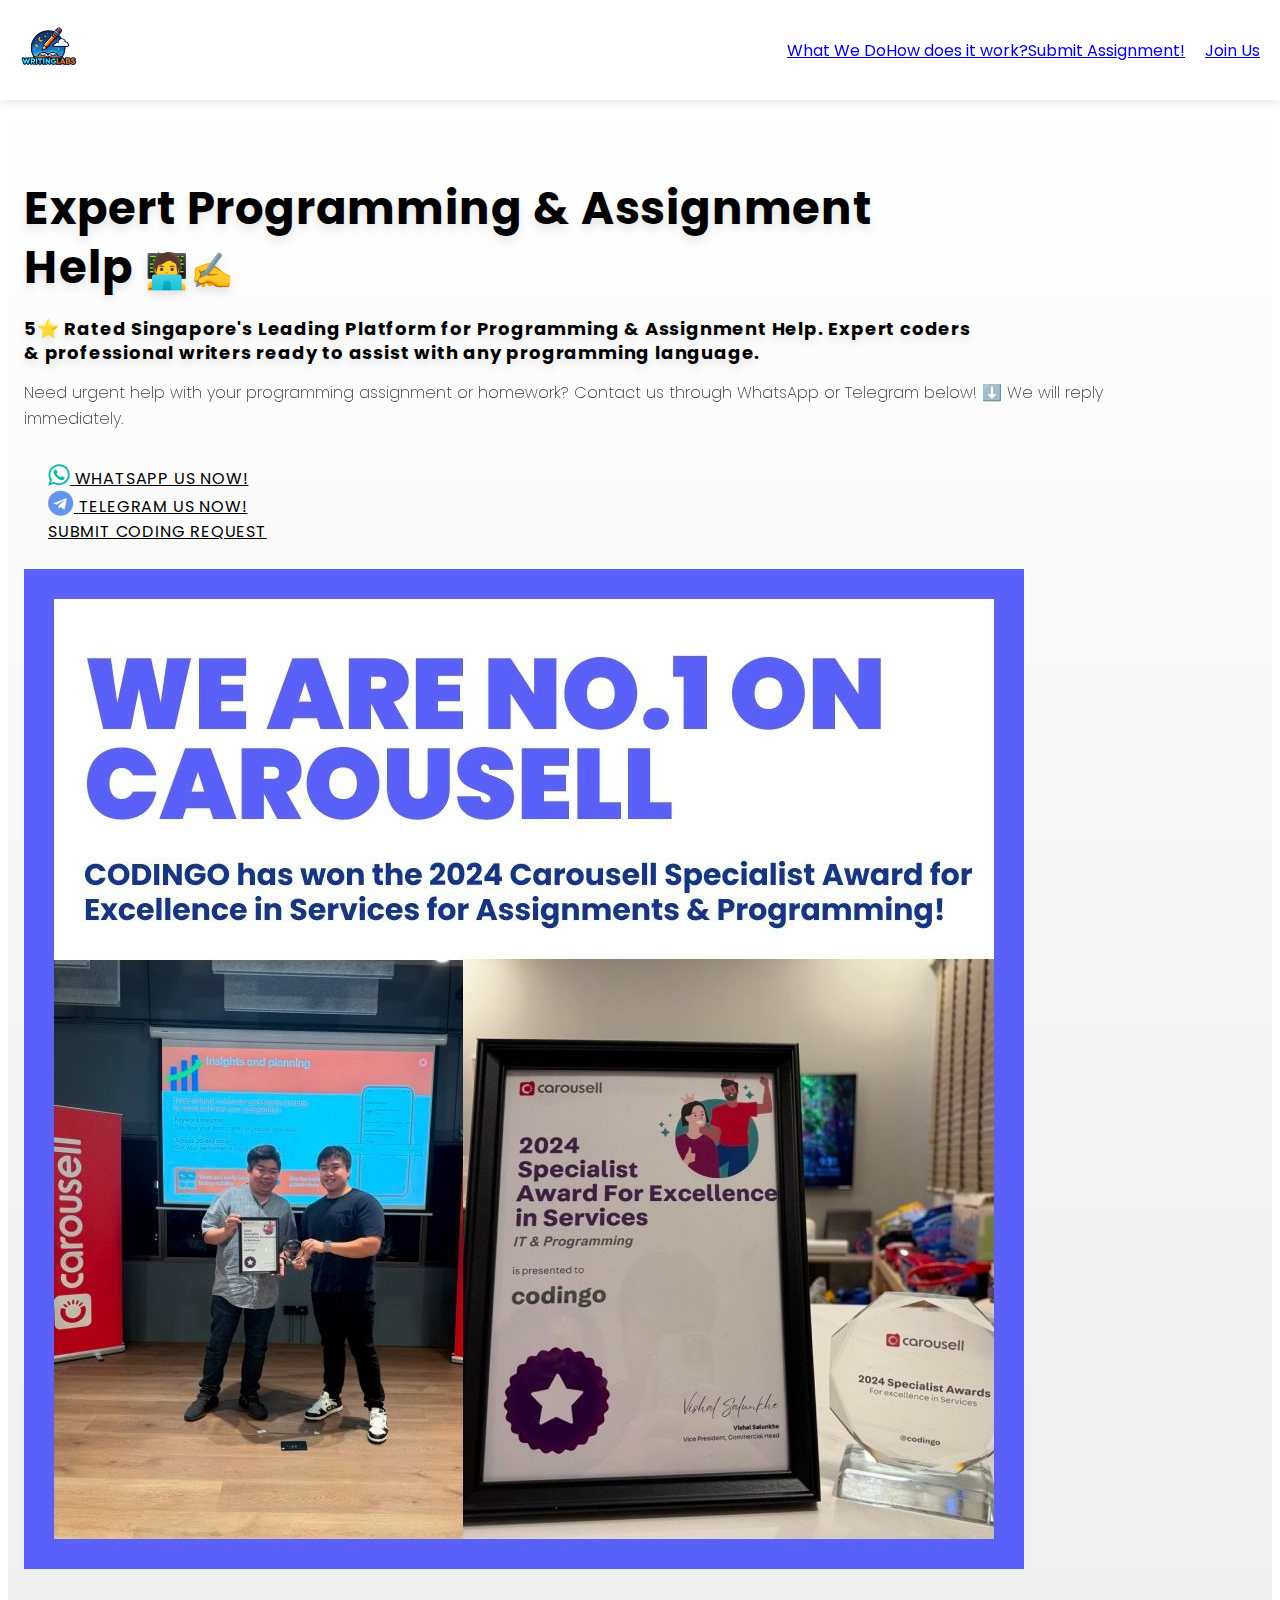
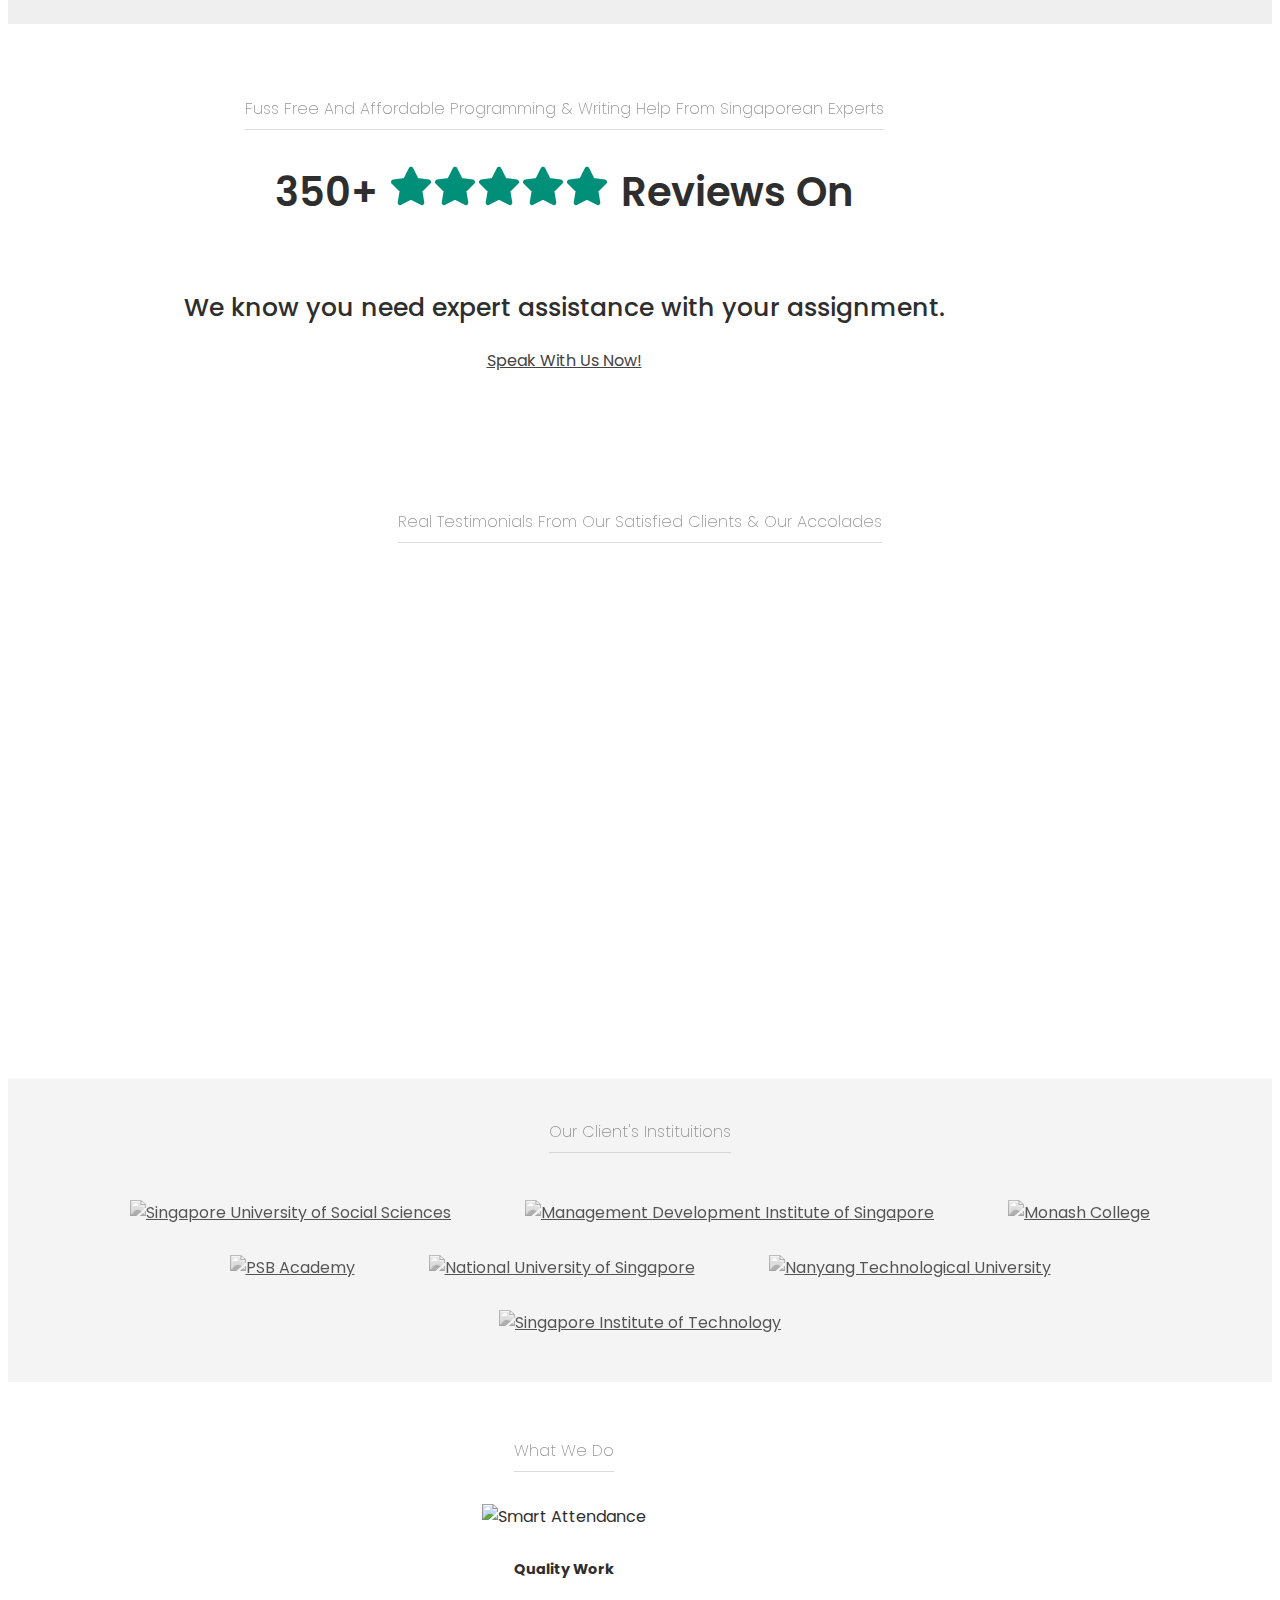
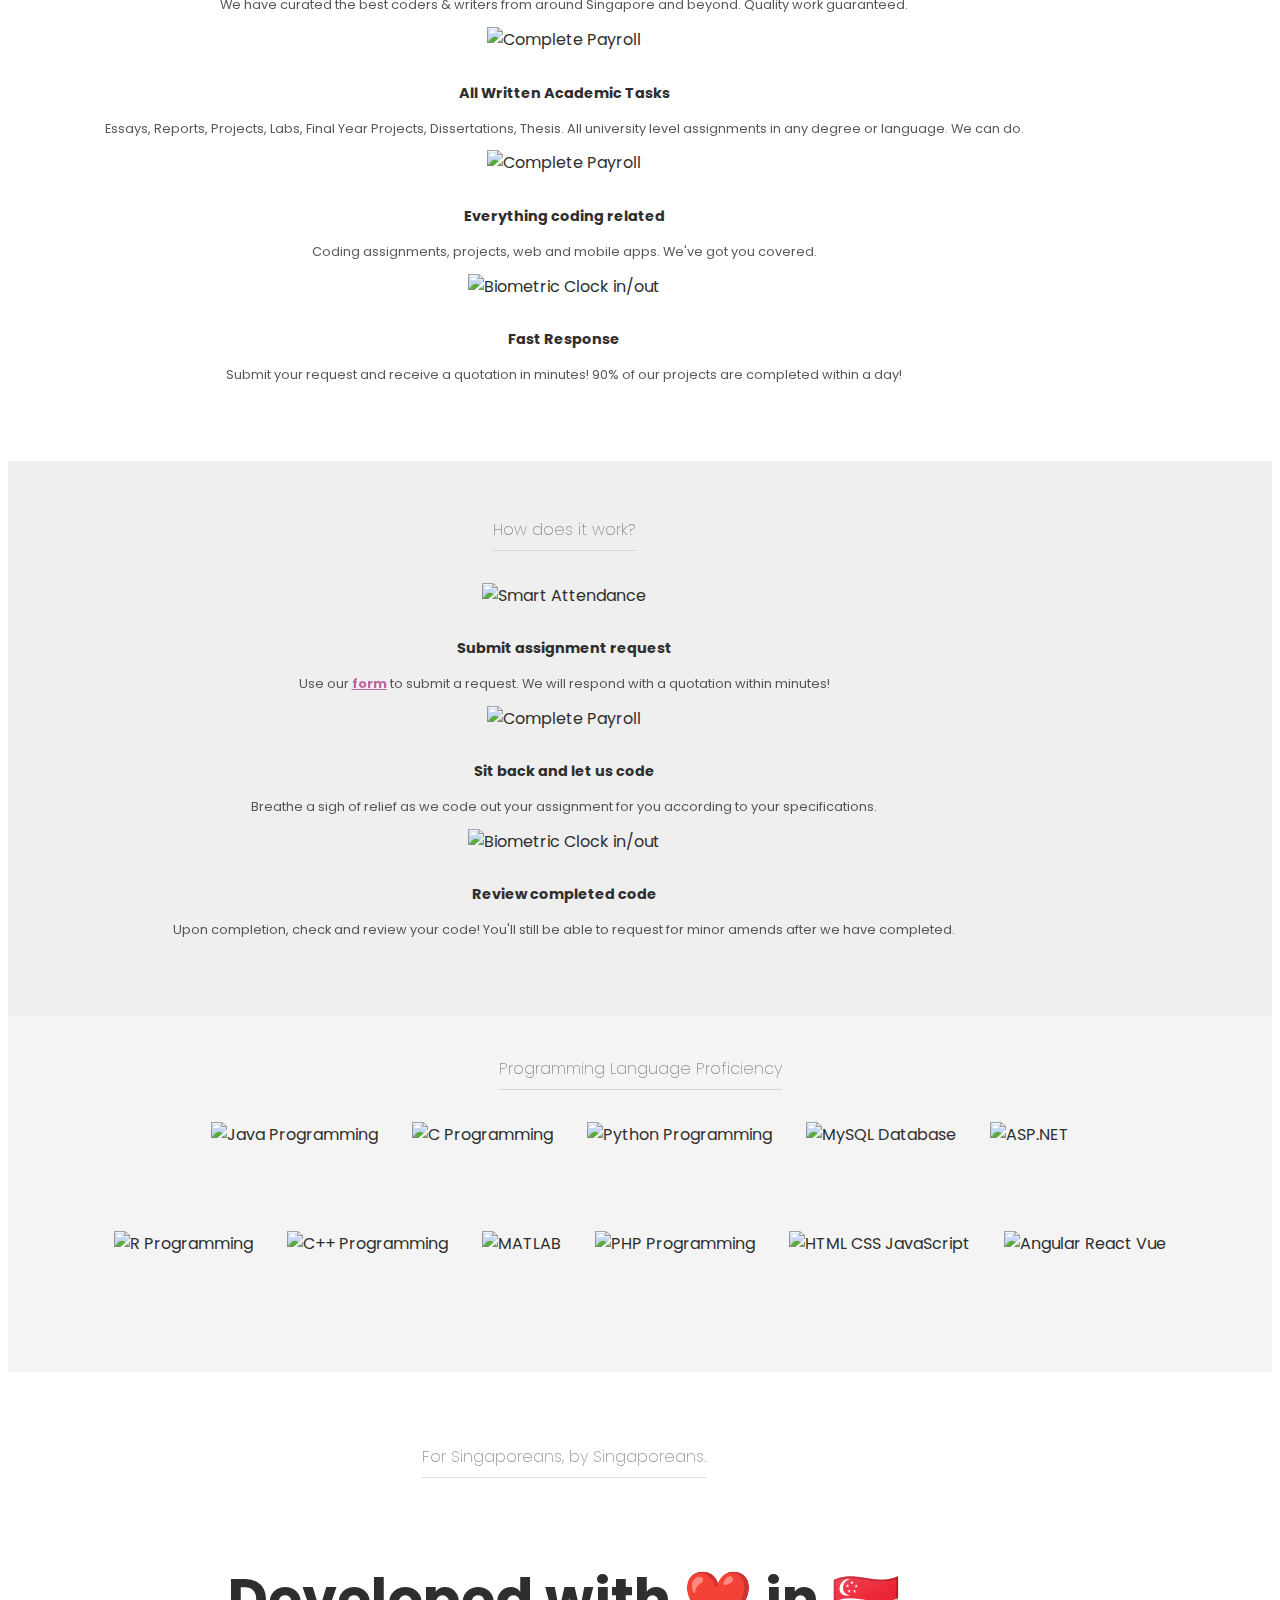
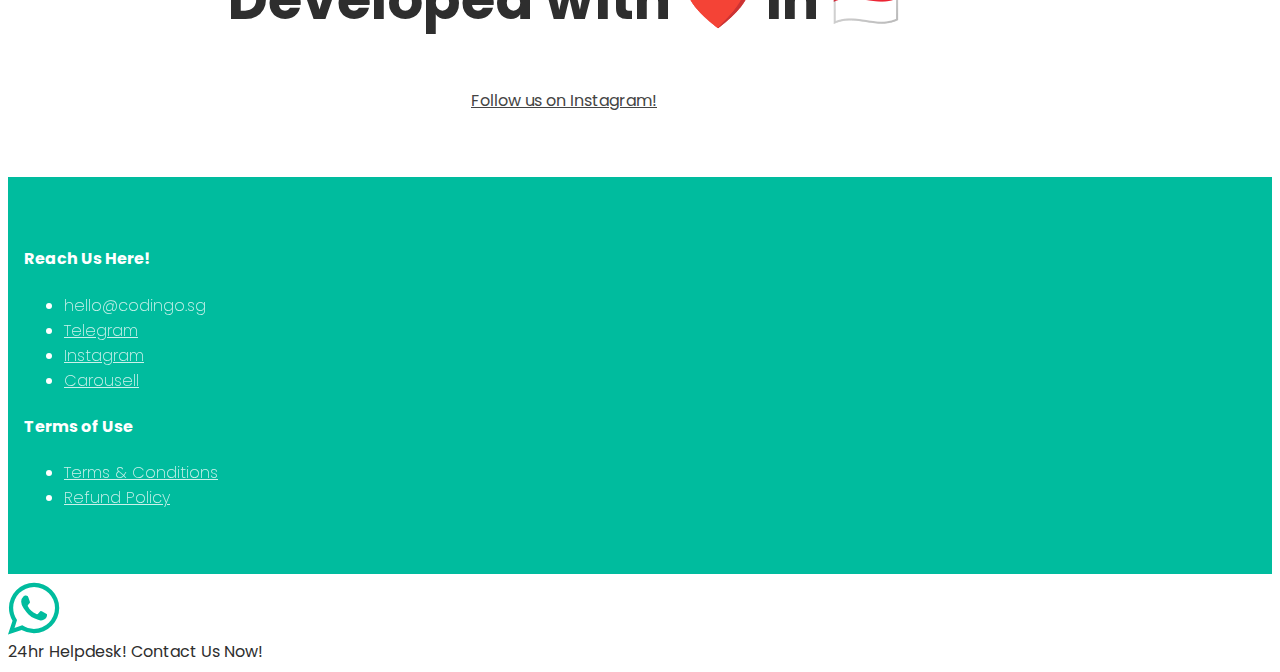
==== public/index.html @ 3dc51f1f "no message" ====
<!DOCTYPE html>
<html lang="en">
<head>
    <meta name="generator" content="Hugo 0.48">
    <meta charset="utf-8">
    <meta name="robots" content="index, follow">
    <meta name="viewport" content="width=device-width, initial-scale=1.0, shrink-to-fit=no">
    <meta http-equiv="x-ua-compatible" content="ie=edge">
    <meta name="description" content="Codingo - Singapore's trusted platform for expert programming and assignment help. Get quick assistance from professionals in all programming languages and academic writing. Rated 5⭐ by satisfied clients worldwide.">
    <title>Codingo - Singapore's Leading Programming & Assignment Help Platform</title>
    <link rel="canonical" href="https://www.codingo.sg" />
    <meta name="author" content="Codingo" />
    <meta name="language" content="English" />
    <meta name="revisit-after" content="7 days" />
    <meta name="keywords" content="coding help Singapore, programming assignment help, homework help Singapore, coding tutor Singapore, assignment help Singapore, Java programming, Python coding, C++ help, programming homework, coding assistance, programming experts, online coding help, programming tutor, coding assignment help, programming solutions">
    <link rel="shortcut icon" type=image/png href="./images/herologo.png">
    <link href="https://fonts.googleapis.com/css?family=Poppins:200,400,700" rel="stylesheet">
    <link rel="stylesheet" href="https://unpkg.com/swiper/swiper-bundle.min.css">
    <link rel="stylesheet" href="https://cdnjs.cloudflare.com/ajax/libs/font-awesome/4.7.0/css/font-awesome.min.css">
    <link rel="stylesheet" href="./css/spectre.css">
    <link rel="stylesheet" href="./css/spectre-icons.css">
    <link rel="stylesheet" href="./css/spectre-exp.css">
    <link rel="stylesheet" href="./css/yeo.css">
    <link rel="stylesheet" href="./css/fab.css">
    <link rel="stylesheet" href="./css/slider.css">
    <link rel="stylesheet" href="./css/window.css">
    <meta name="keywords" content="coding help Singapore, programming assignment help, homework help Singapore, coding tutor Singapore, assignment help Singapore, Java programming, Python coding, C++ help, programming homework, coding assistance, programming experts">
    <meta property="og:title" content="Codingo - Expert Programming & Assignment Help | Singapore Based">
    <meta property="og:url" content="https://www.codingo.sg">
    <meta property="og:description" content="Need help with programming assignments or homework? Get expert coding assistance in any programming language. Fast, reliable, and professional help from Singapore's trusted platform.">
    <meta property="og:image" content="./images/herologo.png">
    <meta property="og:type" content="website">
    <meta property="og:site_name" content="Codingo">
    <meta name="twitter:card" content="summary_large_image">
    <meta name="twitter:title" content="Codingo - Expert Programming Help in Singapore">
    <meta name="twitter:description" content="Stuck with a programming assignment? Codingo provides fast, reliable, and expert coding help in Singapore. Contact us now for quick solutions.">
    <meta name="twitter:image" content="./images/herologo.png">
    <style>
        .navbar {
            position: fixed;
            top: 0;
            left: 0;
            right: 0;
            z-index: 1000;
            background-color: rgba(255, 255, 255, 0.95);
            box-shadow: 0 2px 10px rgba(0, 0, 0, 0.1);
            transition: all 0.3s ease;
            padding: 15px 20px;
            display: flex;
            justify-content: space-between;
            align-items: center;
            height: 70px;
        }

        .navbar-section {
            display: flex;
            align-items: center;
        }

        .logo-img {
            height: 40px;
            width: auto;
        }

        body {
            padding-top: 70px;
        }

        .yeo-slogan {
            padding-top: 20px;
        }

        @media (max-width: 768px) {
            .navbar {
                height: auto;
                padding: 10px;
            }
            
            body {
                padding-top: 90px;
            }
            
            .yeo-slogan {
                padding-top: 10px;
            }

            .navbar {
                padding: 10px;
                flex-direction: column;
            }

            .navbar-section {
                width: 100%;
                justify-content: center;
                margin: 5px 0;
            }

            .hide-sm {
                display: none;
            }

            .logo-img {
                height: 30px;
            }

            .btn-hire-me, .price {
                margin: 5px !important;
                font-size: 14px;
                padding: 8px 12px;
            }

            .slogan-content {
                text-align: center;
                padding: 20px 10px;
            }

            .slogan-bold {
                font-size: 32px !important;
            }

            .client-logo {
                display: flex;
                flex-wrap: wrap;
                justify-content: center;
                gap: 10px;
            }

            .inst-icon, .lang-icon {
                margin: 5px;
            }
        }

        @media (min-width: 769px) {
            .navbar-section.hide-sm {
                display: flex;
            }
        }

        /* Update scroll animation styles */
        .slide-in {
            opacity: 0;
            transform: translateX(-100px);
            transition: all 0.8s ease-out;
        }

        .slide-in.active {
            opacity: 1;
            transform: translateX(0);
        }

        .testimonial-card {
            opacity: 0;
            transform: translateX(-30px);
            transition: all 0.5s ease-out;
            transition-delay: calc(var(--slide-index) * 0.1s);
        }

        .slide-in.active .testimonial-card {
            opacity: 1;
            transform: translateX(0);
        }
    </style>
</head>
<body>
    <!-- Firebase App (the core Firebase SDK) is always required and must be listed first -->
    <script src="https://www.gstatic.com/firebasejs/8.2.0/firebase-app.js"></script>
    <!-- Add Firebase products that you want to use -->
    <script src="https://www.gstatic.com/firebasejs/8.2.0/firebase-auth.js"></script>
    <script src="https://www.gstatic.com/firebasejs/8.2.0/firebase-firestore.js"></script>
    <script src="https://www.gstatic.com/firebasejs/8.2.0/firebase-storage.js"></script>
    <script>
        // variables
        const FirebaseConfig = {
            apiKey: "AIzaSyCc_mbt69AAaIOO-G487r4R9iCOS-i1S3E",
            authDomain: "codinghero-sg.firebaseapp.com",
            databaseURL: "https://codinghero-sg.firebaseio.com",
            projectId: "codinghero-sg",
            storageBucket: "codinghero-sg.appspot.com",
            messagingSenderId: "730725301865",
            appId: "1:730725301865:web:997fdc4878e8fc6d616cf8",
            measurementId: "G-WGHJV350XZ"
        };
        firebase.initializeApp(FirebaseConfig);
        const firestore = firebase.firestore();
        
        async function clickedWhatsapp() {
            await firestore.collection('WhatsApp').add({
                'timestamp': Date.now()
            })
        }
        async function clickedSubmitRequest() {
            await firestore.collection('SubmitRequest').add({
                'timestamp': Date.now()
            })
        }
        async function clickedTelegram() {
            console.log('coooool')
            await firestore.collection('Telegram').add({
                'timestamp': Date.now()
            })
        }
        async function clickedRefund() {
            console.log('coooool')
            await firestore.collection('Refund').add({
                'timestamp': Date.now()
            })
        }
        
        console.log('i am firebase wooohooo!', Date.now())
      </script>
    <header class="navbar">
        <section class="navbar-section">
            <a class="navbar-brand logo" href="./">
                <img class="logo-img" src="./images/LOGO website.png" alt="Logo">
            </a>
        </section>
        <section class="navbar-section hide-sm">
            <a class="btn btn-link" href="#we-do">What We Do</a>
            <a class="btn btn-link" href="#we-how">How does it work?</a>
            <a id="submitHomeworkBtn" class="btn btn-primary btn-hire-me" style="margin-right: 10px;" href="https://request.codingo.sg/assignment" target="_blank">Submit Assignment!</a>
            <a style="margin-left: 10px;" class="btn price" href="https://wa.me/6594562307?text=I'm%20interested%20in%20joining%20Codingo!" target="_blank">Join Us</a>
        </section>
    </header>
    <main>
        <div class="yeo-slogan">
            <div class="container yeo-header">
                <div class="columns">
                    <div class="column col-12">
                        <!-- Removing duplicate navbar -->
                    </div>
                </div>
            </div>
            <section class="container slogan">
                <div class="columns">
                    <div class="column col-7 col-sm-12">
                        <article class="slogan-content">
                            <h1>
                                <span class="slogan-bold" style="font-size: 45px;">Expert Programming & Assignment Help <span style="font-size: 35px;">🧑‍💻✍️</span></span> 
                                <span style="margin-top: 20px; font-size: 18px;" class="slogan-bold">5⭐ Rated Singapore's Leading Platform for Programming & Assignment Help. Expert coders & professional writers ready to assist with any programming language.</span>
                            </h1>
                            <p style="color: black; font-size: 16px;">Need urgent help with your programming assignment or homework? Contact us through WhatsApp or Telegram below! ⬇️ We will reply immediately.</p>
                            <a id="whatsappBtn" class="btn btn-primary btn-lg btn-start" style="margin-top: 10px;"  target="_blank" href="https://bit.ly/3mMpWhH">
                                <i class="fa fa-whatsapp" style="margin-top: 0px; font-size:25px; color: #00bc9e;"></i>
                                <span>
                                    WhatsApp Us Now!
                                </span>
                            </a>
                            <br>
                            <a id="telegramBtn" class="btn btn-primary btn-lg btn-start" style="margin-top: 10px;"  target="_blank" href="https://t.me/codingosg">
                                <i class="fa fa-telegram" style="margin-top: 0px; font-size:25px; color: cornflowerblue;"></i>
                                <span>
                                    Telegram Us Now!
                                </span>
                            </a>
                            <br>
                            <a id="submitAssignmentBtn" class="btn btn-primary btn-lg btn-start" style="margin-top: 10px;"  target="_blank" href="https://request.codingo.sg/assignment">Submit Coding Request</a>
                            <br>
                            <!-- <a class="btn price" style="margin-top: 10px;" target="_blank" href="https://wa.me/6594562307?text=I'm%20interested%20in%20joining%20Coding%20Hero!">JOIN US AS A CODER!</a> -->
                        </article>
                    </div>
                    <div class="column col-5 col-sm-12">
                        <a href="https://www.carousell.sg/p/no-1-in-singapore-carousell-for-programming-assignment-help-2024-specialist-awards-winner-1340138784/?t-id=21833465_1731732787185&t-referrer_browse_type=seller&t-referrer_page_type=profile&t-referrer_request_id=QWvYbAXY7jliuNBw&t-tap_index=9">
                            <img class="slogan-img" src="./images/numba1.jpg" alt="Team Work">
                        </a>
                    </div>
                </div>
            </section>
        </div>
        <section class="yeo-open-source">
            <div class="container yeo-body">
                <div class="columns">
                    <div class="column col-12">
                        <h2 class="feature-title">Fuss Free And Affordable Programming & Writing Help From Singaporean Experts</h2>
                    </div>
                    <div class="column col-10 centered col-sm-12">
                            <span style="font-size: 40px; font-weight: 600; margin-right: 10px;">350+</span>
                            <svg style="height: 40px;" class="" fill="#008f79" fill-rule="nonzero" viewBox="0 0 32 32" xmlns="http://www.w3.org/2000/svg"><path d="M11.01 10.54l4.1-8.3a1 1 0 0 1 1.79 0l4.09 8.3 9.15 1.33a1 1 0 0 1 .56 1.7l-6.63 6.46 1.57 9.11a1 1 0 0 1-1.45 1.06L16 25.9l-8.19 4.3a1 1 0 0 1-1.45-1.06l1.57-9.11-6.63-6.46a1 1 0 0 1 .56-1.7L11 10.54z" stroke="#008f79" stroke-width="2"></path></svg>
                            <svg style="height: 40px;" class="" fill="#008f79" fill-rule="nonzero" viewBox="0 0 32 32" xmlns="http://www.w3.org/2000/svg"><path d="M11.01 10.54l4.1-8.3a1 1 0 0 1 1.79 0l4.09 8.3 9.15 1.33a1 1 0 0 1 .56 1.7l-6.63 6.46 1.57 9.11a1 1 0 0 1-1.45 1.06L16 25.9l-8.19 4.3a1 1 0 0 1-1.45-1.06l1.57-9.11-6.63-6.46a1 1 0 0 1 .56-1.7L11 10.54z" stroke="#008f79" stroke-width="2"></path></svg>
                            <svg style="height: 40px;" class="" fill="#008f79" fill-rule="nonzero" viewBox="0 0 32 32" xmlns="http://www.w3.org/2000/svg"><path d="M11.01 10.54l4.1-8.3a1 1 0 0 1 1.79 0l4.09 8.3 9.15 1.33a1 1 0 0 1 .56 1.7l-6.63 6.46 1.57 9.11a1 1 0 0 1-1.45 1.06L16 25.9l-8.19 4.3a1 1 0 0 1-1.45-1.06l1.57-9.11-6.63-6.46a1 1 0 0 1 .56-1.7L11 10.54z" stroke="#008f79" stroke-width="2"></path></svg>
                            <svg style="height: 40px;" class="" fill="#008f79" fill-rule="nonzero" viewBox="0 0 32 32" xmlns="http://www.w3.org/2000/svg"><path d="M11.01 10.54l4.1-8.3a1 1 0 0 1 1.79 0l4.09 8.3 9.15 1.33a1 1 0 0 1 .56 1.7l-6.63 6.46 1.57 9.11a1 1 0 0 1-1.45 1.06L16 25.9l-8.19 4.3a1 1 0 0 1-1.45-1.06l1.57-9.11-6.63-6.46a1 1 0 0 1 .56-1.7L11 10.54z" stroke="#008f79" stroke-width="2"></path></svg>
                            <svg style="height: 40px;" class="" fill="#008f79" fill-rule="nonzero" viewBox="0 0 32 32" xmlns="http://www.w3.org/2000/svg"><path d="M11.01 10.54l4.1-8.3a1 1 0 0 1 1.79 0l4.09 8.3 9.15 1.33a1 1 0 0 1 .56 1.7l-6.63 6.46 1.57 9.11a1 1 0 0 1-1.45 1.06L16 25.9l-8.19 4.3a1 1 0 0 1-1.45-1.06l1.57-9.11-6.63-6.46a1 1 0 0 1 .56-1.7L11 10.54z" stroke="#008f79" stroke-width="2"></path></svg>
                            <span style="font-size: 40px; font-weight: 600; margin-left: 10px;"> Reviews On</span>
                            <div>
                                <a href="https://www.carousell.sg/u/codingo/reviews/">
                                    <img style="height: 60px; margin-top: 20px;" src="./images/caorusell.png" alt="">
                                </a>
                            </div>
                        <h2 class="open-source-feature" style="margin-top: 40px; font-size: 25px; font-weight: 500;">
                        We know you need expert assistance with your assignment.
                        </h2>
                        <a target="_blank" id="speakWithUs" style="margin-top: 15px;" href="https://bit.ly/3mMpWhH" class="btn btn-lg btn-open-source">Speak With Us Now!</a>
                    </div>
                </div>
            </div>
        </section>
        <div class="yeo-open-source">
            <div>
                <div class="columns">
                    <div class="column col-12">
                        <h2 class="feature-title">Real Testimonials From Our Satisfied Clients & Our Accolades</h2>
                    </div>
                </div>
                <div class="column col-12 slide-in">
                    <div class="swiper-container">
                        <div class="swiper-wrapper">
                            <div class="swiper-slide testimonial-card">
                                <div class="testimonial-rating">⭐⭐⭐⭐⭐</div>
                                <img height="400" src="./images/a1.jpg" alt="Client Testimonial">
                                <div class="testimonial-overlay">
                                    <div class="testimonial-text">ANOTHER SATISFIED CUSTOMER!</div>
                                </div>
                            </div>
                            <div class="swiper-slide testimonial-card">
                                <div class="testimonial-rating">⭐⭐⭐⭐⭐</div>
                                <img height="400" src="./images/a2.jpg" alt="Client Testimonial">
                                <div class="testimonial-overlay">
                                    <div class="testimonial-text">ANOTHER SATISFIED CUSTOMER!</div>
                                </div>
                            </div>
                            <div class="swiper-slide testimonial-card">
                                <div class="testimonial-rating">⭐⭐⭐⭐⭐</div>
                                <img height="400" src="./images/a3.jpg" alt="Client Testimonial">
                                <div class="testimonial-overlay">
                                    <div class="testimonial-text">ANOTHER SATISFIED CUSTOMER!</div>
                                </div>
                            </div>
                            <div class="swiper-slide testimonial-card">
                                <div class="testimonial-rating">⭐⭐⭐⭐⭐</div>
                                <img height="400" src="./images/reviews/New 1.png" alt="Client Testimonial">
                                <div class="testimonial-overlay">
                                    <div class="testimonial-text">ANOTHER SATISFIED CUSTOMER!</div>
                                </div>
                            </div>
                            <div class="swiper-slide testimonial-card">
                                <div class="testimonial-rating">⭐⭐⭐⭐⭐</div>
                                <img height="400" src="./images/reviews/New 1 – 2.png" alt="Client Testimonial">
                                <div class="testimonial-overlay">
                                    <div class="testimonial-text">ANOTHER SATISFIED CUSTOMER!</div>
                                </div>
                            </div>
                            <div class="swiper-slide testimonial-card">
                                <div class="testimonial-rating">⭐⭐⭐⭐⭐</div>
                                <img height="400" src="./images/reviews/New 1 – 3.png" alt="Client Testimonial">
                                <div class="testimonial-overlay">
                                    <div class="testimonial-text">ANOTHER SATISFIED CUSTOMER!</div>
                                </div>
                            </div>
                            <div class="swiper-slide testimonial-card">
                                <div class="testimonial-rating">⭐⭐⭐⭐⭐</div>
                                <img height="400" src="./images/reviews/New 1 – 4.png" alt="Client Testimonial">
                                <div class="testimonial-overlay">
                                    <div class="testimonial-text">ANOTHER SATISFIED CUSTOMER!</div>
                                </div>
                            </div>
                            <div class="swiper-slide testimonial-card">
                                <div class="testimonial-rating">⭐⭐⭐⭐⭐</div>
                                <img height="400" src="./images/reviews/New 1 – 6.png" alt="Client Testimonial">
                                <div class="testimonial-overlay">
                                    <div class="testimonial-text">ANOTHER SATISFIED CUSTOMER!</div>
                                </div>
                            </div>
                            <div class="swiper-slide testimonial-card">
                                <div class="testimonial-rating">⭐⭐⭐⭐⭐</div>
                                <img height="400" src="./images/reviews/New 1 – 7.png" alt="Client Testimonial">
                                <div class="testimonial-overlay">
                                    <div class="testimonial-text">ANOTHER SATISFIED CUSTOMER!</div>
                                </div>
                            </div>
                            <div class="swiper-slide testimonial-card">
                                <div class="testimonial-rating">⭐⭐⭐⭐⭐</div>
                                <img height="400" src="./images/reviews/New 1 – 8.png" alt="Client Testimonial">
                                <div class="testimonial-overlay">
                                    <div class="testimonial-text">ANOTHER SATISFIED CUSTOMER!</div>
                                </div>
                            </div>
                            <div class="swiper-slide testimonial-card">
                                <div class="testimonial-rating">⭐⭐⭐⭐⭐</div>
                                <img height="400" src="./images/reviews/New 1 – 10.png" alt="Client Testimonial">
                                <div class="testimonial-overlay">
                                    <div class="testimonial-text">ANOTHER SATISFIED CUSTOMER!</div>
                                </div>
                            </div>
                            <div class="swiper-slide testimonial-card">
                                <div class="testimonial-rating">⭐⭐⭐⭐⭐</div>
                                <img height="400" src="./images/reviews/New 1 – 11.png" alt="Client Testimonial">
                                <div class="testimonial-overlay">
                                    <div class="testimonial-text">ANOTHER SATISFIED CUSTOMER!</div>
                                </div>
                            </div>
                            <div class="swiper-slide testimonial-card">
                                <div class="testimonial-rating">⭐⭐⭐⭐⭐</div>
                                <img height="400" src="./images/reviews/New 1 – 12.png" alt="Client Testimonial">
                                <div class="testimonial-overlay">
                                    <div class="testimonial-text">ANOTHER SATISFIED CUSTOMER!</div>
                                </div>
                            </div>
                            <div class="swiper-slide testimonial-card">
                                <div class="testimonial-rating">⭐⭐⭐⭐⭐</div>
                                <img height="400" src="./images/reviews/New 1 – 13.png" alt="Client Testimonial">
                                <div class="testimonial-overlay">
                                    <div class="testimonial-text">ANOTHER SATISFIED CUSTOMER!</div>
                                </div>
                            </div>
                            <div class="swiper-slide testimonial-card">
                                <div class="testimonial-rating">⭐⭐⭐⭐⭐</div>
                                <img height="400" src="./images/reviews/New 1 – 15.png" alt="Client Testimonial">
                                <div class="testimonial-overlay">
                                    <div class="testimonial-text">ANOTHER SATISFIED CUSTOMER!</div>
                                </div>
                            </div>
                            <div class="swiper-slide testimonial-card">
                                <div class="testimonial-rating">⭐⭐⭐⭐⭐</div>
                                <img height="400" src="./images/reviews/New 1 – 17.png" alt="Client Testimonial">
                                <div class="testimonial-overlay">
                                    <div class="testimonial-text">ANOTHER SATISFIED CUSTOMER!</div>
                                </div>
                            </div>
                            <div class="swiper-slide testimonial-card">
                                <div class="testimonial-rating">⭐⭐⭐⭐⭐</div>
                                <img height="400" src="./images/reviews/New 1 – 18.png" alt="Client Testimonial">
                                <div class="testimonial-overlay">
                                    <div class="testimonial-text">ANOTHER SATISFIED CUSTOMER!</div>
                                </div>
                            </div>
                            <div class="swiper-slide testimonial-card">
                                <div class="testimonial-rating">⭐⭐⭐⭐⭐</div>
                                <img height="400" src="./images/reviews/Good Carousell Reviews_1.png" alt="Client Testimonial">
                                <div class="testimonial-overlay">
                                    <div class="testimonial-text">ANOTHER SATISFIED CUSTOMER!</div>
                                </div>
                            </div>
                            <div class="swiper-slide testimonial-card">
                                <div class="testimonial-rating">⭐⭐⭐⭐⭐</div>
                                <img height="400" src="./images/reviews/Good Carousell Reviews_2.png" alt="Client Testimonial">
                                <div class="testimonial-overlay">
                                    <div class="testimonial-text">ANOTHER SATISFIED CUSTOMER!</div>
                                </div>
                            </div>
                            <div class="swiper-slide testimonial-card">
                                <div class="testimonial-rating">⭐⭐⭐⭐⭐</div>
                                <img height="400" src="./images/reviews/Good Carousell Reviews_3.png" alt="Client Testimonial">
                                <div class="testimonial-overlay">
                                    <div class="testimonial-text">ANOTHER SATISFIED CUSTOMER!</div>
                                </div>
                            </div>
                            <div class="swiper-slide testimonial-card">
                                <div class="testimonial-rating">⭐⭐⭐⭐⭐</div>
                                <img height="400" src="./images/reviews/Good Carousell Reviews_4.png" alt="Client Testimonial">
                                <div class="testimonial-overlay">
                                    <div class="testimonial-text">ANOTHER SATISFIED CUSTOMER!</div>
                                </div>
                            </div>
                            <div class="swiper-slide testimonial-card">
                                <div class="testimonial-rating">⭐⭐⭐⭐⭐</div>
                                <img height="400" src="./images/reviews/Good Carousell Reviews_5.png" alt="Client Testimonial">
                                <div class="testimonial-overlay">
                                    <div class="testimonial-text">ANOTHER SATISFIED CUSTOMER!</div>
                                </div>
                            </div>
                        </div>
                    </div>
                    <style>
                        .testimonial-card {
                            position: relative;
                            border-radius: 15px;
                            overflow: hidden;
                            box-shadow: 0 4px 15px rgba(0,0,0,0.1);
                            transition: all 0.3s ease;
                            background: white;
                        }
                        
                        .testimonial-card img {
                            width: 100%;
                            height: 400px;
                            object-fit: cover;
                            border-radius: 15px;
                            transition: all 0.3s ease;
                        }
                        
                        .testimonial-rating {
                            position: absolute;
                            top: 15px;
                            left: 15px;
                            background: rgba(255,255,255,0.9);
                            padding: 5px 10px;
                            border-radius: 20px;
                            font-size: 14px;
                            z-index: 2;
                            box-shadow: 0 2px 5px rgba(0,0,0,0.1);
                        }
                        
                        .testimonial-overlay {
                            position: absolute;
                            bottom: 0;
                            left: 0;
                            right: 0;
                            background: linear-gradient(to top, rgba(0,0,0,0.8), transparent);
                            padding: 20px;
                            transform: translateY(100%);
                            transition: transform 0.3s ease;
                        }
                        
                        .testimonial-text {
                            color: white;
                            font-size: 16px;
                            font-weight: 500;
                            text-align: center;
                        }
                        
                        .testimonial-card:hover {
                            transform: translateY(-5px);
                            box-shadow: 0 8px 25px rgba(0,0,0,0.15);
                        }
                        
                        .testimonial-card:hover .testimonial-overlay {
                            transform: translateY(0);
                        }
                        
                        .testimonial-card:hover img {
                            filter: brightness(0.9);
                        }

                        .swiper-container {
                            padding: 20px 5px;
                        }
                    </style>
                </div> 
            </div>
        </div>  
        <div class="yeo-client">
            <div class="container yeo-client-list">
                <div class="columns">
                    <div class="column col-12">
                        <h3 class="feature-title">
                        Our Client's Instituitions
                    </h3>
                        <div class="client-logo">
                            <div class="inst-icon">
                            <a href="https://www.suss.edu.sg/" target="_blank">
                                    <img src="./images/schools/SUSS.png" height="60px" alt="Singapore University of Social Sciences">
                        </a>
                            </div>
                            <div class="inst-icon">
                            <a href="https://www.mdis.edu.sg/" target="_blank">
                                    <img src="./images/schools/mdis.png" height="60px" alt="Management Development Institute of Singapore">
                        </a>
                            </div>
                            <div class="inst-icon">
                            <a href="https://www.sim.edu.sg/degrees-diplomas/sim-global-education/university-partners-sim-ge/monash-college" target="_blank">
                                    <img src="./images/schools/monash-college.png" height="100px" alt="Monash College">
                        </a>
                            </div>
                            <div class="inst-icon">
                            <a href="https://www.psb-academy.edu.sg/" target="_blank">
                                    <img src="./images/schools/psb.png" height="60px" alt="PSB Academy">
                        </a>
                            </div>
                            <div class="inst-icon">
                            <a href="https://www.nus.edu.sg/" target="_blank">
                                    <img src="./images/schools/NUS.png" height="80px" alt="National University of Singapore">
                        </a>
                            </div>
                            <div class="inst-icon">
                            <a href="https://www.ntu.edu.sg/" target="_blank">
                                    <img src="./images/schools/NTU.png" height="80px" alt="Nanyang Technological University">
                        </a>
                            </div>
                            <div class="inst-icon">
                        <a href="https://www.singaporetech.edu.sg/" target="_blank">
                                    <img src="./images/schools/SIT_logo.png" height="80px" alt="Singapore Institute of Technology">
                        </a>
                            </div>
                        </div>
                        <style>
                            .inst-icon {
                                display: inline-flex;
                                align-items: center;
                                justify-content: center;
                                margin: 0 20px;
                                padding: 15px;
                                border-radius: 8px;
                                transition: all 0.3s ease;
                            }
                            .inst-icon img {
                                transition: all 0.3s ease;
                                filter: grayscale(100%);
                                opacity: 0.7;
                            }
                            .inst-icon:hover {
                                transform: translateY(-5px);
                                background: rgba(255, 255, 255, 0.1);
                                box-shadow: 0 5px 15px rgba(0,0,0,0.1);
                            }
                            .inst-icon:hover img {
                                filter: grayscale(0%);
                                opacity: 1;
                            }
                        </style>
                    </div>
                </div>
            </div>
        </div>
        <div class="yeo-do" id="we-do">
            <div class="container yeo-body">
                <div class="columns">
                    <div class="column col-12">
                        <h2 class="feature-title">What We Do</h2>
                    </div>
                    <div class="column col-3 col-sm-12">
                        <div class="yeo-do-content">
                            <img src="./images/medal.png" height="150px" alt="Smart Attendance">
                            <h3>Quality Work</h3>
                            <p>We have curated the best coders & writers from around Singapore and beyond. Quality work guaranteed.</p>
                        </div>
                    </div>
                    <div class="column col-3 col-sm-12">
                        <div class="yeo-do-content">
                            <img src="./images/copy-writing.png" height="150px" alt="Complete Payroll">
                            <h3>All Written Academic Tasks</h3>
                            <p>Essays, Reports, Projects, Labs, Final Year Projects, Dissertations, Thesis. All university level assignments in any degree or language. We can do. </p>
                        </div>
                    </div>
                    <div class="column col-3 col-sm-12">
                        <div class="yeo-do-content">
                            <img src="./images/code.png" height="150px" alt="Complete Payroll">
                            <h3>Everything coding related</h3>
                            <p>Coding assignments, projects, web and mobile apps. We've got you covered. </p>
                        </div>
                    </div>
                    <div class="column col-3 col-sm-12">
                        <div class="yeo-do-content">
                            <img src="./images/clock.png" height="150px" alt="Biometric Clock in/out">
                            <h3>Fast Response</h3>
                            <p>Submit your request and receive a quotation in minutes! 90% of our projects are completed within a day!</p>
                        </div>
                    </div>
                </div>
            </div>
        </div>
        <div class="yeo-do" id="we-how" style="background-color: #EFEFEF;">
            <div class="container yeo-body">
                <div class="columns">
                    <div class="column col-12">
                        <h2 class="feature-title">How does it work?</h2>
                    </div>
                    <div class="column col-4 col-sm-12">
                        <div class="yeo-do-content">
                            <img src="./images/how1.png" height="150px" alt="Smart Attendance">
                            <h3>Submit assignment request</h3>
                            <p>Use our <b><a target="_blank" href="https://request.codingo.sg/assignment">form</a> </b>to submit a request. We will respond with a quotation within minutes!</p>
                        </div>
                    </div>
                    <div class="column col-4 col-sm-12">
                        <div class="yeo-do-content">
                            <img src="./images/how2.png" height="150px" alt="Complete Payroll">
                            <h3>Sit back and let us code</h3>
                            <p>Breathe a sigh of relief as we code out your assignment for you according to your specifications. </p>
                        </div>
                    </div>
                    <div class="column col-4 col-sm-12">
                        <div class="yeo-do-content">
                            <img src="./images/how3.png" height="150px" alt="Biometric Clock in/out">
                            <h3>Review completed code</h3>
                            <p>Upon completion, check and review your code! You'll still be able to request for minor amends after we have completed.</p>
                        </div>
                    </div>
                </div>
            </div>
        </div>
        <div class="yeo-client">
            <div class="container yeo-client-list">
                <div class="columns">
                    <div class="column col-12">
                        <h3 class="feature-title">
                        Programming Language Proficiency
                    </h3>
                        <div class="client-logo">
                            <div class="lang-icon">
                                <img src="./images/proglang/java.png" height="40px" alt="Java Programming" title="Java Programming">
                                <span class="lang-name">Java</span>
                            </div>
                            <div class="lang-icon">
                                <img src="./images/proglang/C.png" height="40px" alt="C Programming" title="C Programming">
                                <span class="lang-name">C</span>
                            </div>
                            <div class="lang-icon">
                                <img src="./images/proglang/python.png" height="40px" alt="Python Programming" title="Python Programming">
                                <span class="lang-name">Python</span>
                            </div>
                            <div class="lang-icon">
                                <img src="./images/proglang/mysql.png" height="40px" alt="MySQL Database" title="MySQL Database">
                                <span class="lang-name">MySQL</span>
                            </div>
                            <div class="lang-icon">
                                <img src="./images/proglang/asp.png" height="40px" alt="ASP.NET" title="ASP.NET">
                                <span class="lang-name">ASP.NET</span>
                            </div>
                        </div>
                        <div class="client-logo">
                            <div class="lang-icon">
                                <img src="./images/proglang/R.png" height="40px" alt="R Programming" title="R Programming">
                                <span class="lang-name">R</span>
                            </div>
                            <div class="lang-icon">
                                <img src="./images/proglang/c++.svg" height="40px" alt="C++ Programming" title="C++ Programming">
                                <span class="lang-name">C++</span>
                            </div>
                            <div class="lang-icon">
                                <img src="./images/proglang/matlab.png" height="40px" alt="MATLAB" title="MATLAB">
                                <span class="lang-name">MATLAB</span>
                            </div>
                            <div class="lang-icon">
                                <img src="./images/proglang/php.png" height="40px" alt="PHP Programming" title="PHP Programming">
                                <span class="lang-name">PHP</span>
                            </div>
                            <div class="lang-icon">
                                <img src="./images/proglang/htmlcssjs.png" height="40px" alt="HTML CSS JavaScript" title="HTML CSS JavaScript">
                                <span class="lang-name">Web Dev</span>
                            </div>
                            <div class="lang-icon">
                                <img src="./images/proglang/arv.png" height="40px" alt="Angular React Vue" title="Angular React Vue">
                                <span class="lang-name">Frameworks</span>
                            </div>
                        </div>
                        <style>
                            .lang-icon {
                                display: inline-flex;
                                flex-direction: column;
                                align-items: center;
                                margin: 0 15px;
                                cursor: pointer;
                                transition: transform 0.3s ease;
                            }
                            .lang-icon img {
                                transition: transform 0.3s ease;
                            }
                            .lang-icon:hover {
                                transform: translateY(-5px);
                            }
                            .lang-icon:hover img {
                                transform: scale(1.1);
                            }
                            .lang-name {
                                margin-top: 8px;
                                font-size: 14px;
                                opacity: 0;
                                transition: opacity 0.3s ease;
                            }
                            .lang-icon:hover .lang-name {
                                opacity: 1;
                            }
                        </style>
                    </div>
                </div>
            </div>
        </div>     
        <div class="yeo-open-source">
            <div class="container yeo-body">
                <div class="columns">
                    <div class="column col-12">
                        <h2 class="feature-title">For Singaporeans, by Singaporeans.</h2>
                    </div>
                    <div class="column col-10 centered col-sm-12">
                        <h2 class="open-source-feature">
                        Developed with ❤️ in 🇸🇬
                    </h2>
                        <a href="https://www.instagram.com/codingosg/" class="btn btn-lg btn-open-source">Follow us on Instagram!</a>
                    </div>
                </div>
            </div>
        </div>
<!--         <div class="yeo-client">
            <div class="container yeo-body">
                <div class="columns">
                    <div class="column col-10 centered col-sm-12">
                        <h3 style="font-weight: 200; font-size: 35px;" class="open-source-feature">
                        <span>As seen on </span>
                        <div style="margin-top: 20px;">
                            <a href="https://www.todayonline.com/singapore/some-ghostwriters-see-growing-demand-services-school-assignments-projects-and-even-exams-1896966">
                                <img style="height: 70px;" src="./images/today.svg" alt="">
                            </a>
                        </div> 
                    </h3>
                    </div>
                </div>
            </div>
        </div>  -->
        <footer class="yeo-footer">
            <div class="container">
                <div class="columns">
                    <div class="column col-3 col-sm-6">
                        <div class="yeo-footer-content">
                            <h4>Reach Us Here!</h4>
                            <ul class="nav">
                                <li class="nav-item">
                                    <a>hello@codingo.sg</a>
                                </li>
                                <li class="nav-item">
                                    <a id="telegramBtn2" href="https://t.me/codingosg">Telegram</a>
                                </li>
                                <li class="nav-item">
                                    <a href="https://www.instagram.com/codingosg/">Instagram</a>
                                </li>
                                <li class="nav-item">
                                    <a href="https://www.carousell.sg/codingo/">Carousell</a>
                                </li>
                            </ul>
                        </div>
                    </div>
                    <div class="column col-3 col-sm-6">
                        <div class="yeo-footer-content">
                            <h4>Terms of Use</h4>
                            <ul class="nav">
                                <li class="nav-item">
                                    <a target="_blank" href="/termsandconditions.html">Terms & Conditions</a>
                                </li>
                                <li class="nav-item">
                                    <a target="_blank" id="refundBtn" href="/refundpolicy.html">Refund Policy</a>
                                </li>
<!--                                 <li class="nav-item">
                                    <a href="https://bit.ly/CoderGuideV1">Coder Guide</a>
                                </li> -->
                            </ul>
                        </div>
                    </div>
                    <div class="column col-3 col-sm-6">
                    </div>
<!--                     <div class="column col-3 col-sm-6">
                        <div class="yeo-footer-content">
                            <h4>Codingo Pte Ltd</h4>
                            <ul class="nav">
                                <li class="nav-item">
                                    UEN: 201943341D
                                </li>
                            </ul>
                        </div>
                    </div> -->
                </div>
            </div>
        </footer>

            <a id="whatsappFloating" target="_blank" href="https://bit.ly/3mMpWhH" class="float">
                <i class="fa fa-whatsapp" style="margin-top: 5px; font-size:60px; color: #00bc9e;"></i>
            </a>
            <div class="label-container">
            <div class="label-text">24hr Helpdesk! Contact Us Now!</div>
            </div>
            <script src="https://unpkg.com/swiper/swiper-bundle.min.js"></script>
            <script charset="utf-8" type="text/javascript" src="./js/swiper.js"></script>
        <script>
            var waBtn = document.getElementById('whatsappBtn')
            var teleBtn = document.getElementById('telegramBtn')
            var teleBtn2 = document.getElementById('telegramBtn2')
            var waF = document.getElementById('whatsappFloating')
            var speak = document.getElementById('speakWithUs')

            var submitAssignment = document.getElementById('submitAssignmentBtn')
            var submitHomework = document.getElementById('submitHomeworkBtn')
            var submitRefund = document.getElementById('refundBtn')

            submitRefund.addEventListener('click', function() {
                console.log('Refund clicked!')
                clickedRefund()
            })
            waBtn.addEventListener('click', function() {
                console.log('Whatsapp Clicked!!!')
                clickedWhatsapp()
            })
            teleBtn.addEventListener('click', function() {
                console.log('Tele Clicked!!!')
                clickedTelegram()
            })
            teleBtn2.addEventListener('click', function() {
                console.log('Tele Clicked fk!!!')
                clickedTelegram()
            })
            waF.addEventListener('click', function() {
                console.log('Whatsapp Clicked!!!')
                clickedWhatsapp()
            })
            speak.addEventListener('click', function() {
                console.log('Whatsapp Clicked!!!')
                clickedWhatsapp()
            })
            submitAssignment.addEventListener('click', function() {
                console.log('Submit Clicked!!!')
                clickedSubmitRequest()
            })
            submitHomework.addEventListener('click', function() {
                console.log('Submit Clicked!!!')
                clickedSubmitRequest()
            })

            // Update the observer code
            document.addEventListener('DOMContentLoaded', function() {
                const observer = new IntersectionObserver((entries) => {
                    entries.forEach(entry => {
                        if (entry.isIntersecting) {
                            entry.target.classList.add('active');
                            
                            // Add delay to each testimonial card
                            const cards = entry.target.querySelectorAll('.testimonial-card');
                            cards.forEach((card, index) => {
                                card.style.setProperty('--slide-index', index);
                            });
                        }
                    });
                }, {
                    threshold: 0.1,
                    rootMargin: '50px'
                });

                // Observe the slide-in container
                const slideElements = document.querySelectorAll('.slide-in');
                slideElements.forEach((el) => observer.observe(el));
            });
        </script>

<script type="application/ld+json">
    {
      "@context": "https://schema.org",
      "@type": "LocalBusiness",
      "name": "Codingo",
      "description": "Singapore's 1st Coding Help Platform offering expert programming and academic writing services.",
      "url": "https://www.codingo.sg",
      "logo": "https://www.codingo.sg/images/herologo.png",
      "sameAs": [
        "https://www.instagram.com/codingosg/",
        "https://t.me/codingosg"
      ],
      "address": {
        "@type": "PostalAddress",
        "addressCountry": "SG"
      },
      "telephone": "+65 9456 2307"
    }
    </script>
    
    <script type="application/ld+json">
    {
      "@context": "https://schema.org",
      "@type": "FAQPage",
      "mainEntity": [{
        "@type": "Question",
        "name": "What programming languages do you support?",
        "acceptedAnswer": {
          "@type": "Answer",
          "text": "We support all major programming languages including Java, Python, C++, R, MATLAB, PHP, and web development frameworks."
        }
      }, {
        "@type": "Question",
        "name": "How fast can you complete my assignment?",
        "acceptedAnswer": {
          "@type": "Answer",
          "text": "90% of our projects are completed within a day! We provide fast response and quick turnaround times."
        }
      }, {
        "@type": "Question",
        "name": "What type of assignments do you handle?",
        "acceptedAnswer": {
          "@type": "Answer",
          "text": "We handle all types of programming assignments, projects, web and mobile apps, as well as academic writing tasks including essays, reports, and dissertations."
        }
      }]
    }
    </script>

    <script type="application/ld+json">
    {
      "@context": "https://schema.org",
      "@type": "BreadcrumbList",
      "itemListElement": [{
        "@type": "ListItem",
        "position": 1,
        "name": "Home",
        "item": "https://www.codingo.sg"
      }, {
        "@type": "ListItem",
        "position": 2,
        "name": "What We Do",
        "item": "https://www.codingo.sg#we-do"
      }, {
        "@type": "ListItem",
        "position": 3,
        "name": "How It Works",
        "item": "https://www.codingo.sg#we-how"
      }]
    }
    </script>
</main>
</body>

</html>
---- public/css/yeo.css ----
body {
    background: #fff;
    font-family: 'Poppins', sans-serif;
    color: #2E2E2E;
    font-weight: 400;
}

.container {
    max-width: 1280px;
    padding-left: 1rem;
    padding-right: 1rem;
}

a:focus {
    box-shadow: none;
}

a:focus,
a:hover,
a:active {
    text-decoration: none;
    color: #B24592;
}


.container .columns {
    margin-left: -1rem;
    margin-right: -1rem;
}

.container .column {
    padding-left: 1rem;
    padding-right: 1rem;
}

.yeo-body {
    max-width: 1080px;
    padding-left: 1rem;
    padding-right: 1rem;
    text-align: center;
}


.navbar .navbar-brand.logo {
    font-size: 1rem;
    font-weight: 400;
    text-transform: uppercase;
    font-family: 'Poppins', sans-serif;
    letter-spacing: 2px;
}

.logo-img {
    padding-right: 10px;
    display: inline-block;
    height: 90px;
}
.logo-img-left {
    padding-right: 0px;
    display: inline-block;
    height: 38px;
}

.yeo-slogan {
    background: #0a007e center;
    background-size: auto;
    padding-bottom: 3rem;
/* Rectangle 10: */
background-image: -webkit-linear-gradient(44deg, white 0%, white 100%);
background-image: -o-linear-gradient(44deg, white 0%, white 100%);
background-image: linear-gradient(0deg, #EFEFEF 0%, white 100%);
}

.yeo-slogan .slogan-bold {
    display: block;
}

.yeo-slogan .slogan-normal {
    display: block;
}

.yeo-slogan p {
    font-size: .9rem;
    line-height: 1.6;
    font-weight: 200;
    opacity: 0.8;
    width: 90%;
    margin-bottom: 2rem;
}

.slogan {
    background: transparent;
    padding-top: 3rem;
    color: black;
    text-align: left;
    max-width: 1280px;
}

.slogan h1 {
    font-size: 3.2rem;
    font-family: 'Poppins', serif;
    font-weight: 700;
    text-shadow: 0px 5px 8px rgba(0, 0, 0, 0.1);
    line-height: 1.3;
    max-width: 950px;
    margin-bottom: 1rem;
    letter-spacing: 0.05rem;
}


.slogan-img {
    max-width: 100%;
    margin-top: 25px;
}

.yeo-header {
    background: transparent;
}

.yeo-header a {
    color: black
}

.slogan .slogan-bold {
    color:black;
}


.slogan .btn-start {
    padding: .9rem 1.5rem;
    height: auto;
    background: transparent;
    color: black;
    font-weight: 400;
    text-transform: uppercase;
    border-color: black;
    letter-spacing: 0.05rem;
}

.feature-title {
    font-weight: 200;
    font-size: 1rem;
    padding: .5rem 0 .5rem 0;
    opacity: .5;
    text-align: center;
    display: inline-block;
    border-bottom: 1px solid #bcb9b9;
    margin: 0 auto 2rem;
}

.yeo-header .navbar {
    max-width: 1280px;
    margin: 0 auto;
    padding: 1.5rem 0 1rem 0;
}

.yeo-header .navbar-section .btn.btn-link {
    color:black;
    padding: .25rem 1.2rem;
    opacity: .9;
}

.yeo-header .btn-hire-me {
    background: #00bc9e;
    border-color: transparent;
    color: #ffffff;
    border-radius: 50px;
    padding: .25rem 1rem;
}

/* Our Client*/

.yeo-client {
    background: #f4f4f4;
    padding: 2rem 0;
    text-align: center;
}

.yeo-client-title {
    text-align: center;
    font-size: 1rem;
    margin: 0 0 1.5rem 0;
    font-weight: 200;
    opacity: .5;
}


.client-logo {}

.yeo-client a {
    display: inline-block;
    margin-right: 3.5rem;
}

.yeo-client a:last-child {
    margin: 0;
}

.yeo-client img {
    height: 80px;
}

/* Yeo Price */

.yeo-price {
    padding: 0 0 4rem 0;
    background: #B24592;
}

.yeo-price .panel {
    text-align: center;
    background: #fff;
    border: none;
}

.yeo-price .panel ul {
    list-style: none;
    margin: 0 1rem;
}

.yeo-price .panel .panel-title {
    font-size: .8rem;
    font-weight: 400;
    padding: .5rem 0 0 0;
    border-bottom: 1px solid #eee;
    padding-bottom: 1rem;
}

.yeo-price .panel p {
    margin: 0;
}

.yeo-price .panel .price {
    font-size: 2rem;
    font-weight: 700;
}

.yeo-price .btn-price {
    padding: .6rem 1rem;
    background: #1f1f23;
    color: #fff;
    height: auto;
    min-width: 220px;
    font-size: .9rem;
}

.yeo-price .panel .panel-footer {
    padding-bottom: 2rem;
}

/* Yeo Team */

.yeo-team {
    text-align: center;
    border-bottom: 1px solid #eee;
    padding: 3rem 0;
    background: #f7f7f7;
}


.yeo-team .team-title {
    font-size: 2rem;
    font-weight: 700;
    padding: 1rem 0;
}

.yeo-team .name {
    font-size: 1rem;
    font-weight: 700;
    padding: .6rem 0 .2rem 0;
    display: block;
}


.yeo-team .title {
    font-size: .8rem;
    opacity: .5;
}


.yeo-team img {
    max-width: 250px;
}

.yeo-team .s-circle {
    border-radius: 4px;
}


/* What We Do */

.yeo-do {
    padding: 3rem 0 4rem 0;
    text-align: center;
}



.yeo-do .yeo-do-content {
    padding: 0 1rem;
}

.yeo-do img {
/*     max-height: 60px; */
}

.yeo-do h3 {
    font-size: .9rem;
    font-weight: 700;
    padding: 1rem 0 .1rem 0;
}

.yeo-do p {
    font-size: .8rem;
    font-weight: 400;
    opacity: .8;
}

.yeo-do a {
    color: #B24592;
}



/* How We Work */

.yeo-work {
    padding: 4rem 0 1rem 0;
    background: #B24592;
    color: #fff;
    background-size: cover;
}

.yeo-work-feature-bold {
    color: #F15F79;
}

.yeo-work-img img {
    width: 300px;
}

.yeo-work .yeo-work-feature {
    font-weight: 700;
    font-size: 2.5rem;
    line-height: 1.3;
    text-align: center;
}



/* Open Source */

.yeo-open-source {
    padding: 4rem 0;
    text-align: center;
}

.open-source-feature {
    font-weight: 700;
    font-size: 3.5rem;
}

.yeo-open-source .btn-open-source {
    padding: .8rem 1.5rem;
    background: #fff;
    border-color: #ddd;
    color: #444;
    height: auto;
}


.yeo-footer {
    background: #00bc9e;
    color: #fff;
    padding: 3rem 0;
}

.yeo-footer h4 {
    font-size: 1rem;
    color: #fff;
}

.yeo-footer .nav .nav-item a {
    padding: .3rem 0rem;
    color: #fff;
    opacity: 0.8;
    font-weight: 200;
}



@media (max-width: 600px) {

    .slogan {
        padding-top: 0rem;
    }

    .slogan h1 {
        font-size: 1.6rem;
        line-height: 1.5;
        margin-bottom: .5rem;
    }

    .yeo-slogan {
        padding-bottom: 2rem;
    }

    .yeo-slogan p {
        font-size: .7rem;
        width: 100%;
        margin-bottom: 1rem;
    }

    .yeo-do {
        padding: 1rem 0 2rem 0;
    }

    .yeo-do .yeo-do-content {
        padding-right: 0;
        padding-bottom: 1.5rem;
        text-align: center;
        border-bottom: 1px solid #ddd;
        margin-bottom: 1.5rem;
    }

    .yeo-client a {
        margin: 10px 15px;
    }

    .yeo-price .panel {
        text-align: center;
        background: #fff;
        margin-bottom: 1rem;
    }

    .yeo-do h3 {
        font-size: 1rem;
        font-weight: 700;
        padding: 1rem 0 .1rem 0;
    }

    .yeo-work {
        padding: 2rem 0;
        text-align: center;
    }

    .yeo-work .yeo-work-feature {
        font-size: 2rem;
    }

    .yeo-open-source {
        padding: 2rem 0;
    }

    .open-source-feature {
        font-size: 2rem;
    }

    .yeo-client img {
    height: 30px;
}

    .yeo-footer {
        padding: 2rem 0;
    }

    .yeo-footer-content {
        padding-bottom: 1rem;
    }

    .yeo-footer h4 {
        font-size: 1rem;
        color: #fff;
        margin-bottom: 0;
    }

    .feature-title {
        font-weight: 200;
        font-size: 1rem;
        padding: 1rem 0 1rem 0;
        opacity: .5;
    }

    .yeo-team {
        padding: 1rem 0;
    }

    .yeo-price {
        padding: 0 0 2rem 0;
    }

    .yeo-team .title {
        font-size: .8rem;
        opacity: .5;
        padding-bottom: 2rem;
        display: block;
    }

    .yeo-price .btn-price {
        padding: .6rem .5rem;
        background: #B24592;
        color: #fff;
        height: auto;
        width: 90%;
        font-size: .8rem;
    }

}
---- public/css/slider.css ----
.swiper-container {
    width: 100%;
    height: 100%;
    overflow: hidden;
    box-sizing: border-box; /* Ensure padding and border are included */
  }

  .swiper-slide {
    text-align: center;
    font-size: 18px;
    background: #fff;

    /* Center slide text vertically */
    display: -webkit-box;
    display: -ms-flexbox;
    display: -webkit-flex;
    display: flex;
    -webkit-box-pack: center;
    -ms-flex-pack: center;
    -webkit-justify-content: center;
    justify-content: center;
    -webkit-box-align: center;
    -ms-flex-align: center;
    -webkit-align-items: center;
    align-items: center;
  }

  .swiper-slide img {
    max-width: 100%;
    height: auto;
}
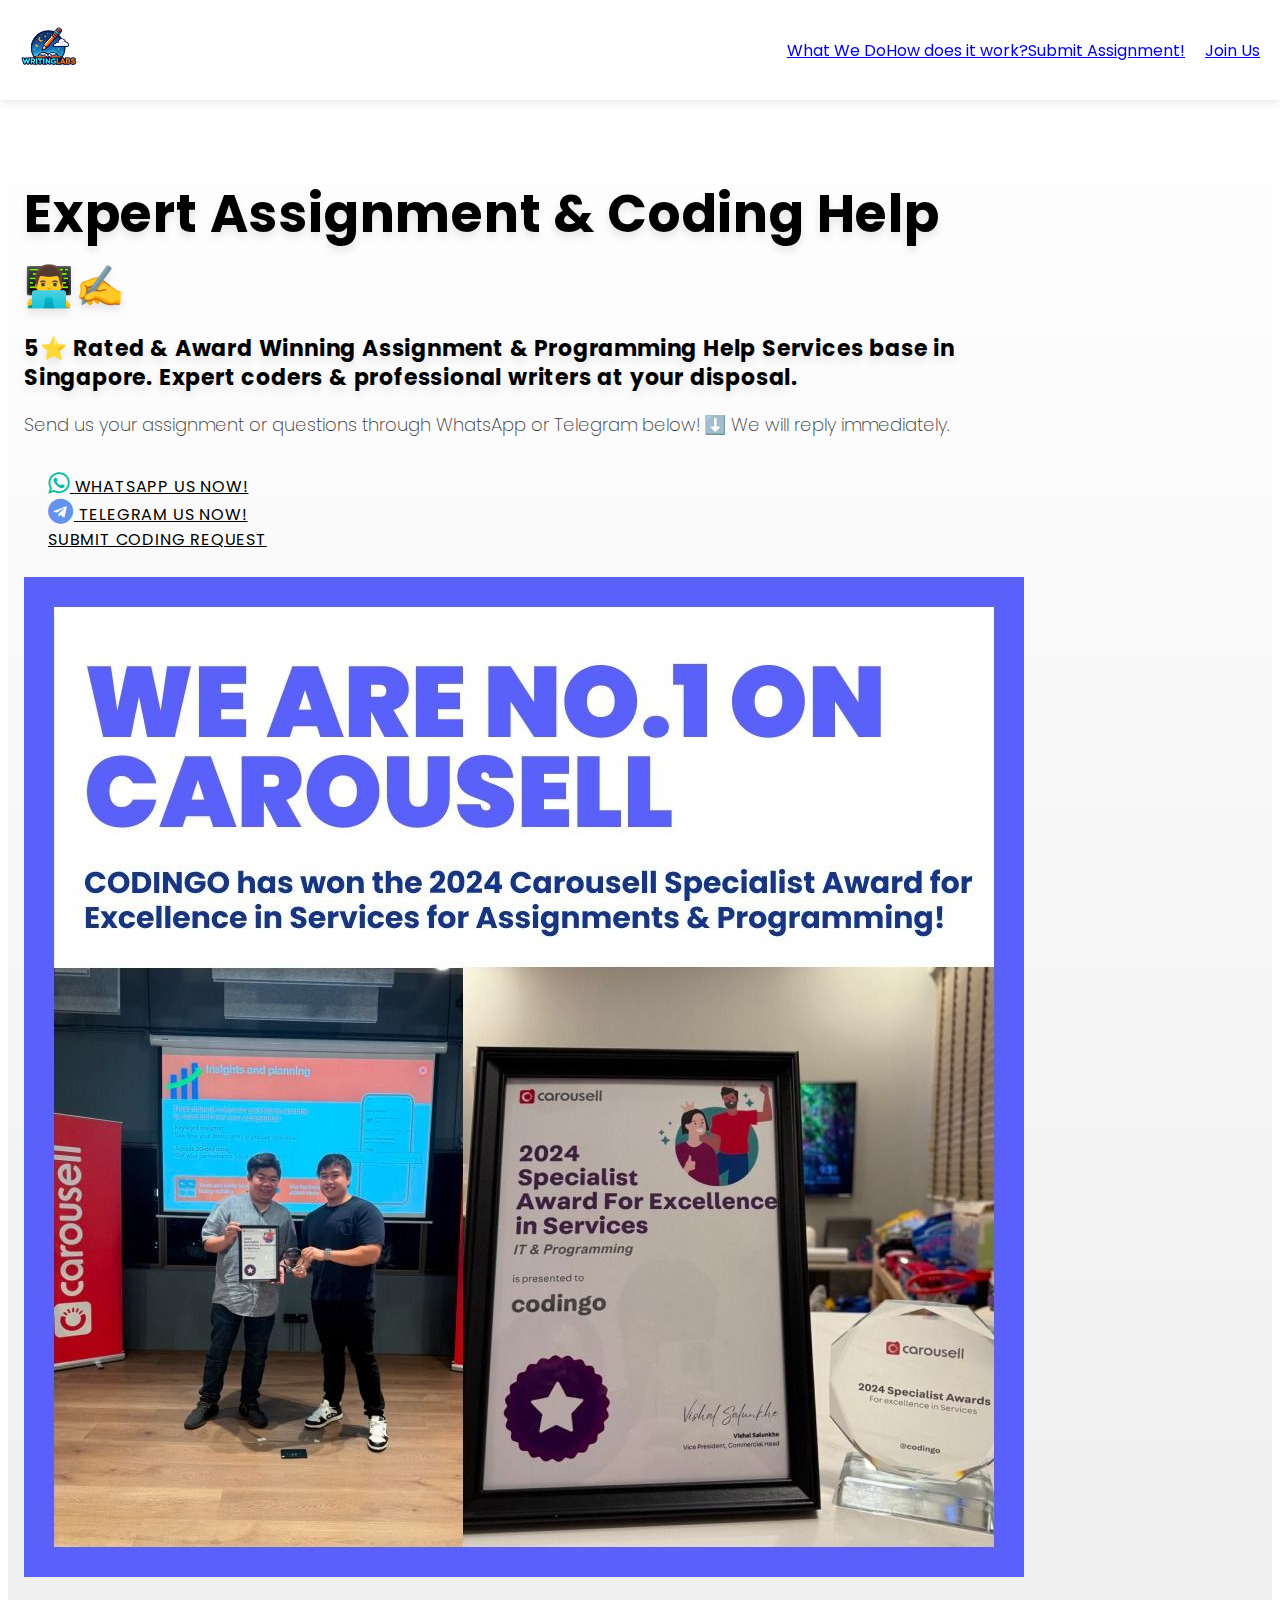
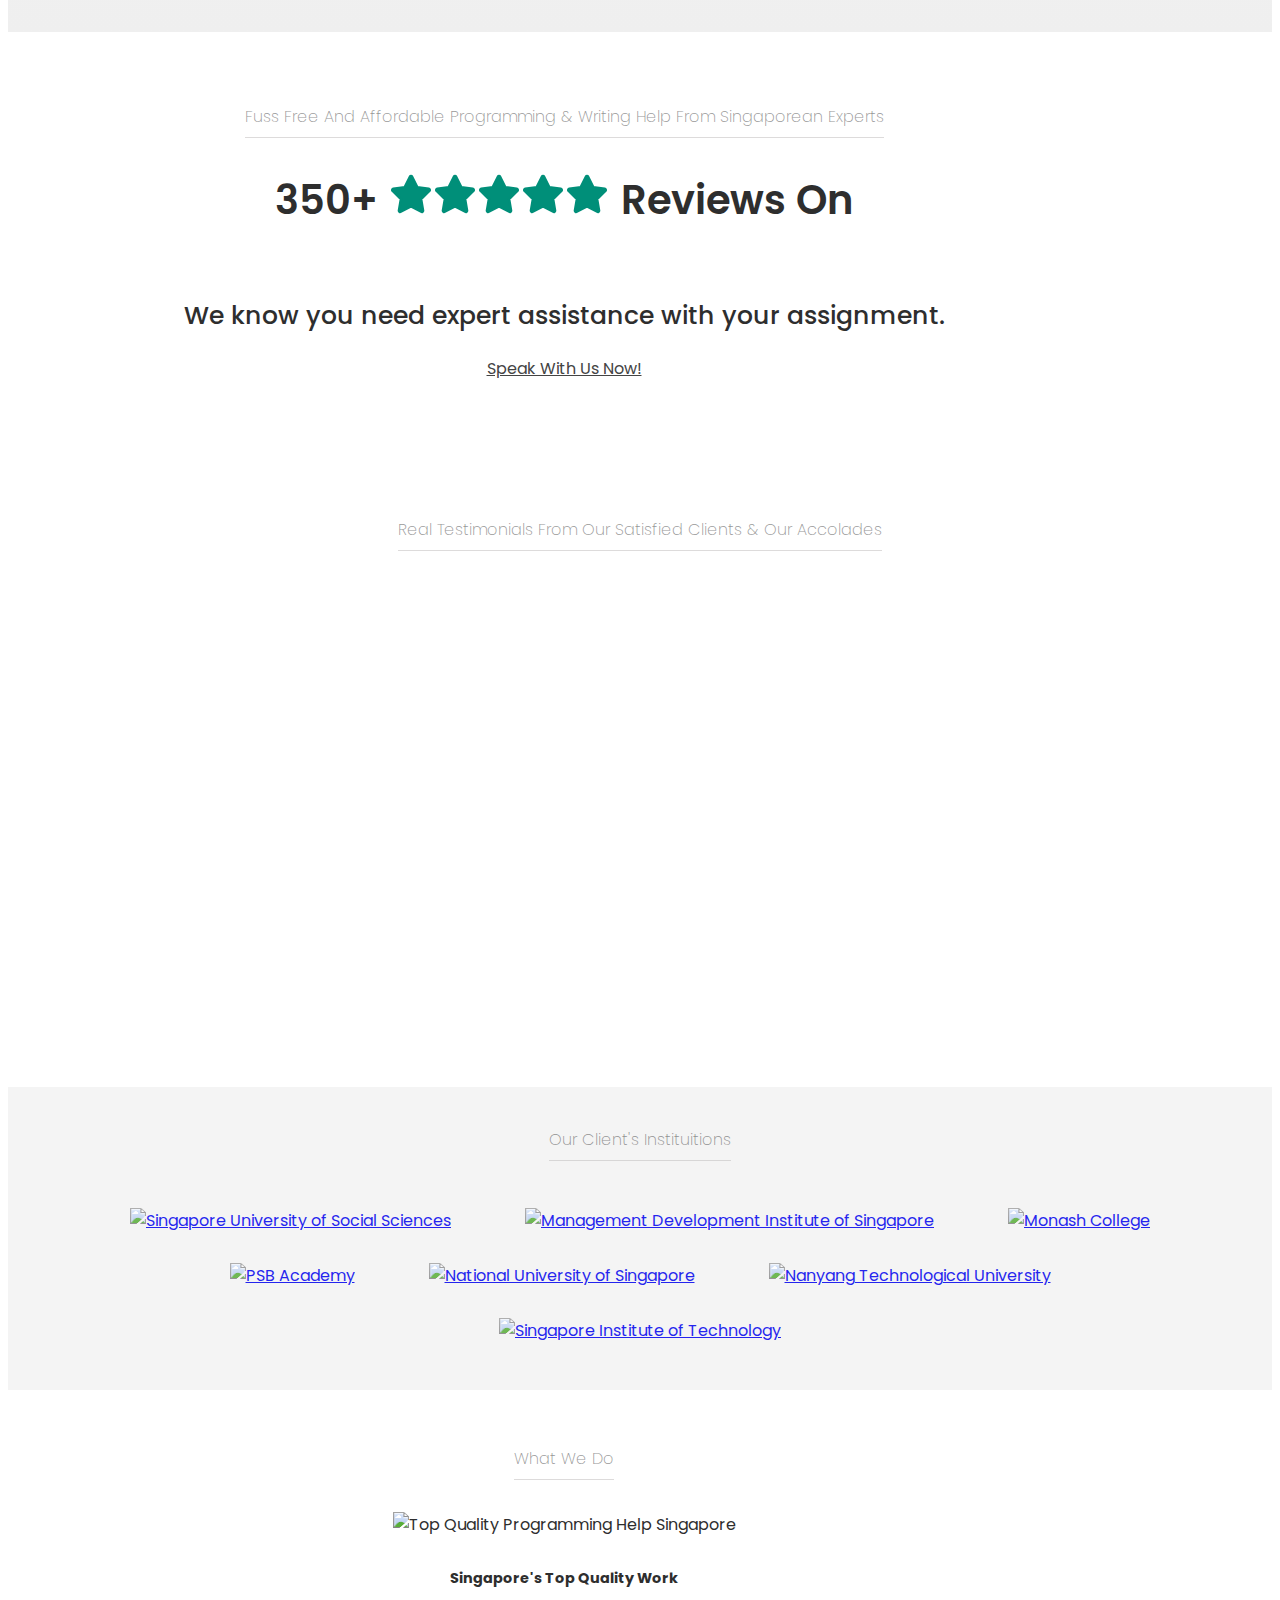
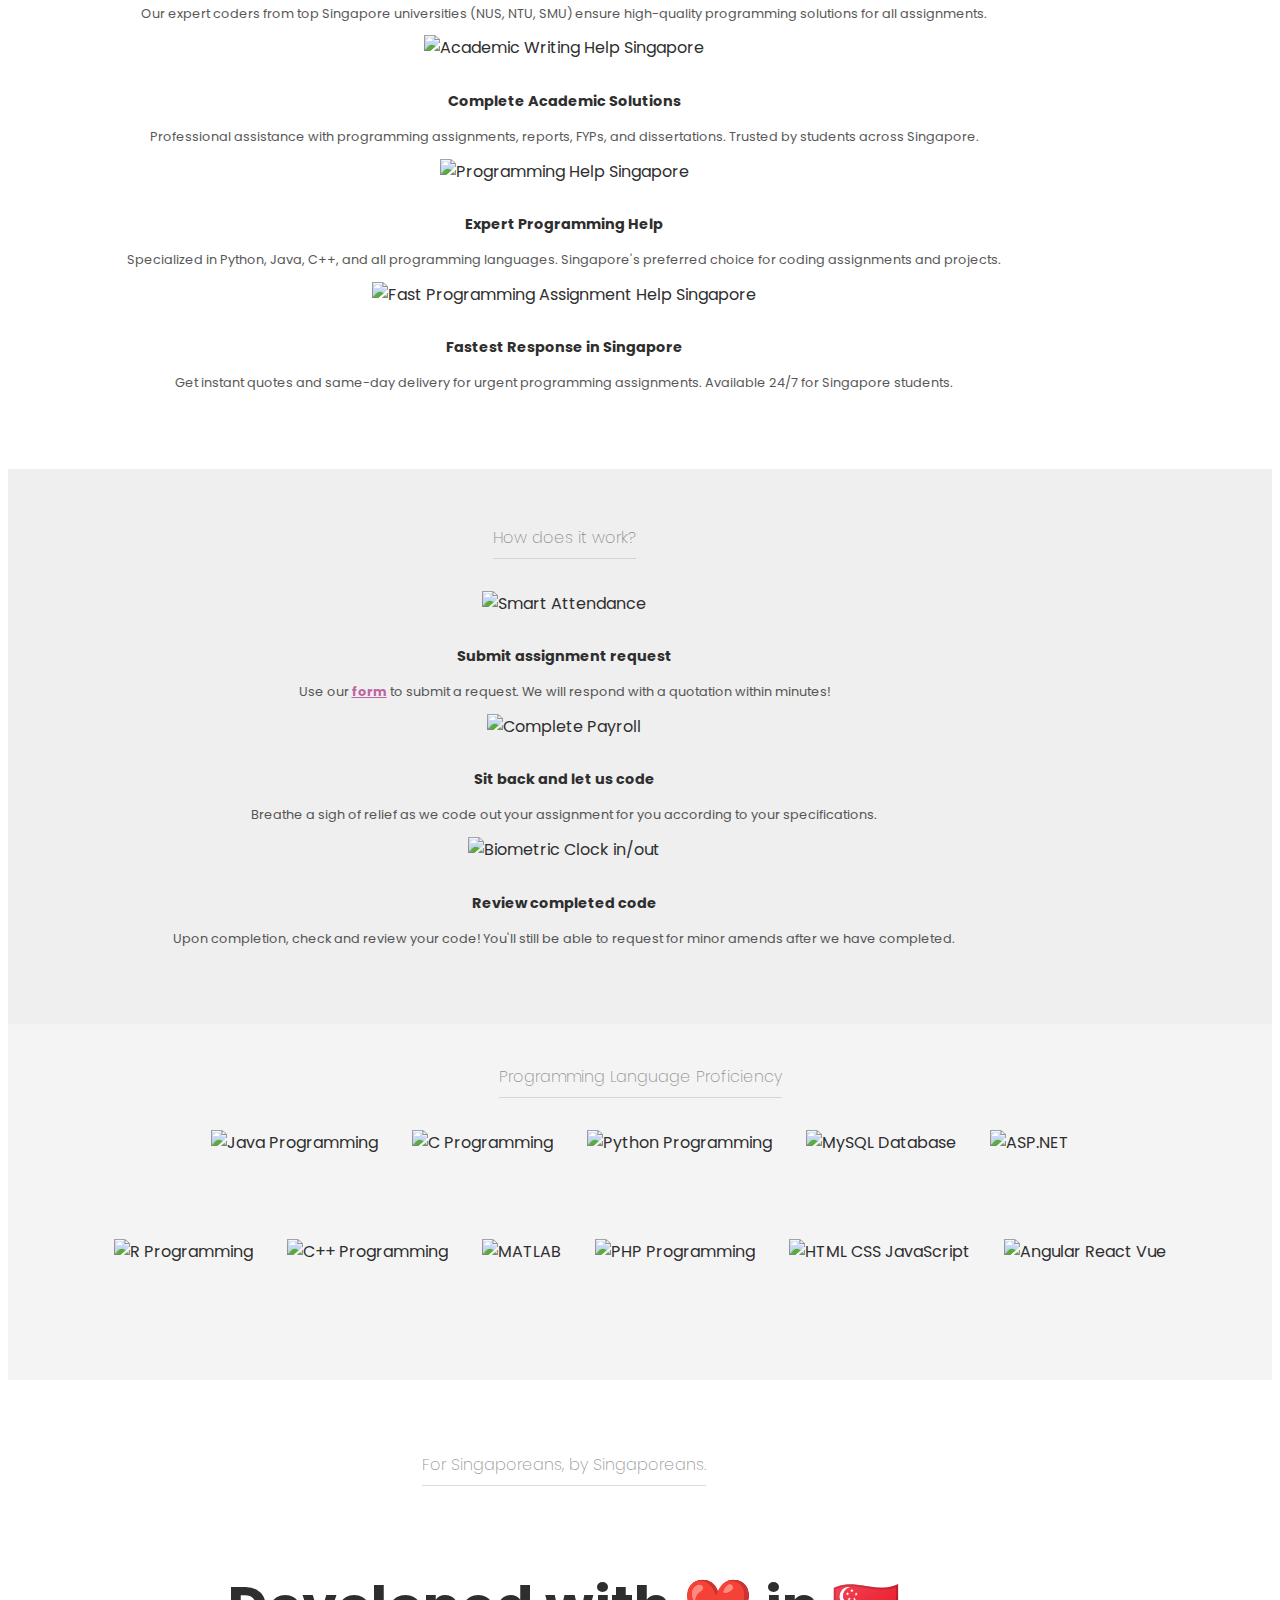
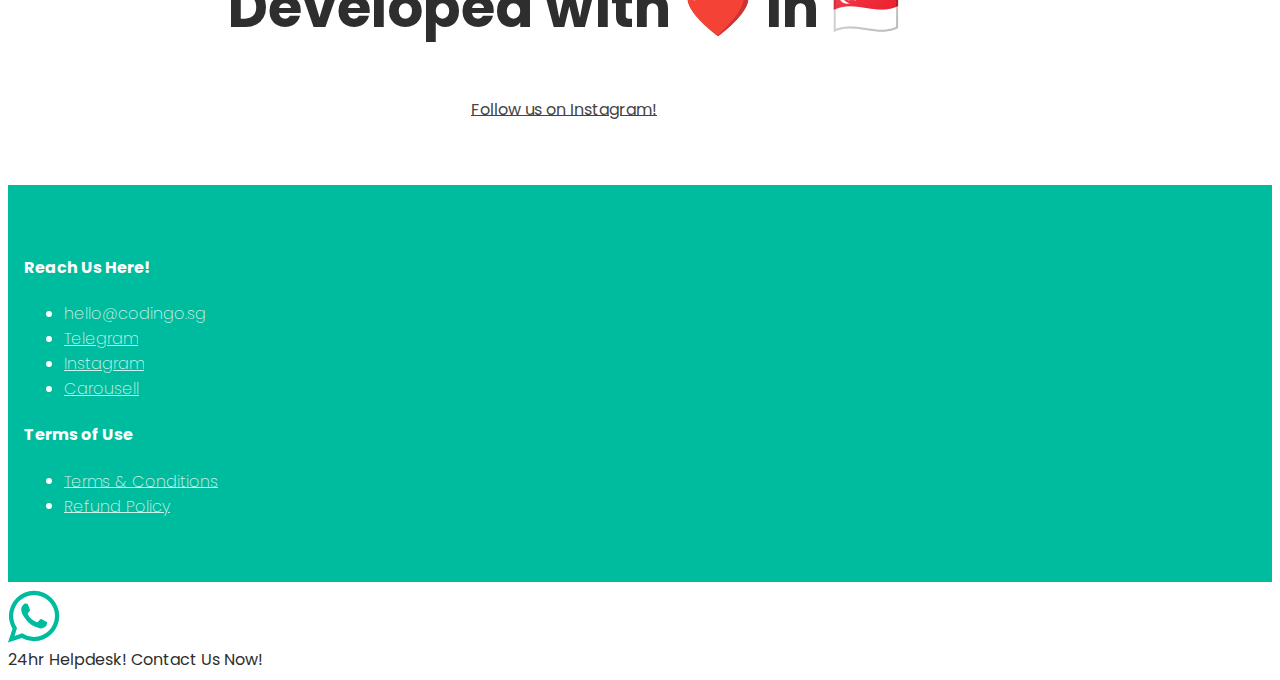
==== commit 24374ba2: "no message" ====
--- a/public/index.html
+++ b/public/index.html
@@ -6,13 +6,13 @@
     <meta name="robots" content="index, follow">
     <meta name="viewport" content="width=device-width, initial-scale=1.0, shrink-to-fit=no">
     <meta http-equiv="x-ua-compatible" content="ie=edge">
-    <meta name="description" content="Codingo - Singapore's trusted platform for expert programming and assignment help. Get quick assistance from professionals in all programming languages and academic writing. Rated 5⭐ by satisfied clients worldwide.">
-    <title>Codingo - Singapore's Leading Programming & Assignment Help Platform</title>
+    <meta name="description" content="Expert Assignment & Coding Help in Singapore. 5⭐ Rated & Award Winning Assignment & Programming Help Services. Expert coders & professional writers at your disposal.">
+    <title>Expert Assignment & Coding Help Singapore | Codingo</title>
     <link rel="canonical" href="https://www.codingo.sg" />
     <meta name="author" content="Codingo" />
     <meta name="language" content="English" />
     <meta name="revisit-after" content="7 days" />
-    <meta name="keywords" content="coding help Singapore, programming assignment help, homework help Singapore, coding tutor Singapore, assignment help Singapore, Java programming, Python coding, C++ help, programming homework, coding assistance, programming experts, online coding help, programming tutor, coding assignment help, programming solutions">
+    <meta name="keywords" content="programming assignment help Singapore, coding help Singapore, Python programming Singapore, Java coding help, C++ tutor Singapore, programming tutor Singapore, assignment help Singapore, coding assignment help, programming homework help, best coding help Singapore, urgent programming help, online coding tutor Singapore, affordable programming help, expert coders Singapore">
     <link rel="shortcut icon" type=image/png href="./images/herologo.png">
     <link href="https://fonts.googleapis.com/css?family=Poppins:200,400,700" rel="stylesheet">
     <link rel="stylesheet" href="https://unpkg.com/swiper/swiper-bundle.min.css">
@@ -25,9 +25,9 @@
     <link rel="stylesheet" href="./css/slider.css">
     <link rel="stylesheet" href="./css/window.css">
     <meta name="keywords" content="coding help Singapore, programming assignment help, homework help Singapore, coding tutor Singapore, assignment help Singapore, Java programming, Python coding, C++ help, programming homework, coding assistance, programming experts">
-    <meta property="og:title" content="Codingo - Expert Programming & Assignment Help | Singapore Based">
+    <meta property="og:title" content="Expert Assignment & Coding Help Singapore | Codingo">
     <meta property="og:url" content="https://www.codingo.sg">
-    <meta property="og:description" content="Need help with programming assignments or homework? Get expert coding assistance in any programming language. Fast, reliable, and professional help from Singapore's trusted platform.">
+    <meta property="og:description" content="5⭐ Rated & Award Winning Assignment & Programming Help Services in Singapore. Expert coders & professional writers at your disposal.">
     <meta property="og:image" content="./images/herologo.png">
     <meta property="og:type" content="website">
     <meta property="og:site_name" content="Codingo">
@@ -208,19 +208,19 @@
         
         console.log('i am firebase wooohooo!', Date.now())
       </script>
-    <header class="navbar">
-        <section class="navbar-section">
-            <a class="navbar-brand logo" href="./">
-                <img class="logo-img" src="./images/LOGO website.png" alt="Logo">
-            </a>
-        </section>
-        <section class="navbar-section hide-sm">
-            <a class="btn btn-link" href="#we-do">What We Do</a>
-            <a class="btn btn-link" href="#we-how">How does it work?</a>
-            <a id="submitHomeworkBtn" class="btn btn-primary btn-hire-me" style="margin-right: 10px;" href="https://request.codingo.sg/assignment" target="_blank">Submit Assignment!</a>
-            <a style="margin-left: 10px;" class="btn price" href="https://wa.me/6594562307?text=I'm%20interested%20in%20joining%20Codingo!" target="_blank">Join Us</a>
-        </section>
-    </header>
+                    <header class="navbar">
+                        <section class="navbar-section">
+                            <a class="navbar-brand logo" href="./">
+                                <img class="logo-img" src="./images/LOGO website.png" alt="Logo">
+                            </a>
+                        </section>
+                        <section class="navbar-section hide-sm">
+                            <a class="btn btn-link" href="#we-do">What We Do</a>
+                            <a class="btn btn-link" href="#we-how">How does it work?</a>
+                            <a id="submitHomeworkBtn" class="btn btn-primary btn-hire-me" style="margin-right: 10px;" href="https://request.codingo.sg/assignment" target="_blank">Submit Assignment!</a>
+                            <a style="margin-left: 10px;" class="btn price" href="https://wa.me/6594562307?text=I'm%20interested%20in%20joining%20Codingo!" target="_blank">Join Us</a>
+                        </section>
+                    </header>
     <main>
         <div class="yeo-slogan">
             <div class="container yeo-header">
@@ -231,33 +231,33 @@
                 </div>
             </div>
             <section class="container slogan">
-                <div class="columns">
-                    <div class="column col-7 col-sm-12">
+            <div class="columns">
+                <div class="column col-7 col-sm-12">
                         <article class="slogan-content">
-                            <h1>
-                                <span class="slogan-bold" style="font-size: 45px;">Expert Programming & Assignment Help <span style="font-size: 35px;">🧑‍💻✍️</span></span> 
-                                <span style="margin-top: 20px; font-size: 18px;" class="slogan-bold">5⭐ Rated Singapore's Leading Platform for Programming & Assignment Help. Expert coders & professional writers ready to assist with any programming language.</span>
-                            </h1>
-                            <p style="color: black; font-size: 16px;">Need urgent help with your programming assignment or homework? Contact us through WhatsApp or Telegram below! ⬇️ We will reply immediately.</p>
-                            <a id="whatsappBtn" class="btn btn-primary btn-lg btn-start" style="margin-top: 10px;"  target="_blank" href="https://bit.ly/3mMpWhH">
-                                <i class="fa fa-whatsapp" style="margin-top: 0px; font-size:25px; color: #00bc9e;"></i>
-                                <span>
-                                    WhatsApp Us Now!
-                                </span>
-                            </a>
-                            <br>
-                            <a id="telegramBtn" class="btn btn-primary btn-lg btn-start" style="margin-top: 10px;"  target="_blank" href="https://t.me/codingosg">
-                                <i class="fa fa-telegram" style="margin-top: 0px; font-size:25px; color: cornflowerblue;"></i>
-                                <span>
-                                    Telegram Us Now!
-                                </span>
-                            </a>
-                            <br>
-                            <a id="submitAssignmentBtn" class="btn btn-primary btn-lg btn-start" style="margin-top: 10px;"  target="_blank" href="https://request.codingo.sg/assignment">Submit Coding Request</a>
-                            <br>
-                            <!-- <a class="btn price" style="margin-top: 10px;" target="_blank" href="https://wa.me/6594562307?text=I'm%20interested%20in%20joining%20Coding%20Hero!">JOIN US AS A CODER!</a> -->
+                        <h1>
+                                <span class="slogan-bold" style="font-size: 52px;">Expert Assignment & Coding Help <span style="font-size: 40px;">👨‍💻✍️</span></span> 
+                                <span style="margin-top: 20px; font-size: 22px;" class="slogan-bold">5⭐ Rated & Award Winning Assignment & Programming Help Services base in Singapore. Expert coders & professional writers at your disposal.</span>
+                        </h1>
+                            <p style="color: black; font-size: 18px;">Send us your assignment or questions through WhatsApp or Telegram below! ⬇️ We will reply immediately.</p>
+                        <a id="whatsappBtn" class="btn btn-primary btn-lg btn-start" style="margin-top: 10px;"  target="_blank" href="https://bit.ly/3mMpWhH">
+                            <i class="fa fa-whatsapp" style="margin-top: 0px; font-size:25px; color: #00bc9e;"></i>
+                            <span>
+                                WhatsApp Us Now!
+                            </span>
+                        </a>
+                        <br>
+                        <a id="telegramBtn" class="btn btn-primary btn-lg btn-start" style="margin-top: 10px;"  target="_blank" href="https://t.me/codingosg">
+                            <i class="fa fa-telegram" style="margin-top: 0px; font-size:25px; color: cornflowerblue;"></i>
+                            <span>
+                                Telegram Us Now!
+                            </span>
+                        </a>
+                        <br>
+                        <a id="submitAssignmentBtn" class="btn btn-primary btn-lg btn-start" style="margin-top: 10px;"  target="_blank" href="https://request.codingo.sg/assignment">Submit Coding Request</a>
+                        <br>
+                        <!-- <a class="btn price" style="margin-top: 10px;" target="_blank" href="https://wa.me/6594562307?text=I'm%20interested%20in%20joining%20Coding%20Hero!">JOIN US AS A CODER!</a> -->
                         </article>
-                    </div>
+                </div>
                     <div class="column col-5 col-sm-12">
                         <a href="https://www.carousell.sg/p/no-1-in-singapore-carousell-for-programming-assignment-help-2024-specialist-awards-winner-1340138784/?t-id=21833465_1731732787185&t-referrer_browse_type=seller&t-referrer_page_type=profile&t-referrer_request_id=QWvYbAXY7jliuNBw&t-tap_index=9">
                             <img class="slogan-img" src="./images/numba1.jpg" alt="Team Work">
@@ -583,8 +583,7 @@
                             }
                             .inst-icon img {
                                 transition: all 0.3s ease;
-                                filter: grayscale(100%);
-                                opacity: 0.7;
+                                opacity: 0.85;
                             }
                             .inst-icon:hover {
                                 transform: translateY(-5px);
@@ -592,8 +591,18 @@
                                 box-shadow: 0 5px 15px rgba(0,0,0,0.1);
                             }
                             .inst-icon:hover img {
-                                filter: grayscale(0%);
                                 opacity: 1;
+                                transform: scale(1.05);
+                            }
+
+                            @media (max-width: 768px) {
+                                .inst-icon {
+                                    margin: 10px;
+                                    padding: 10px;
+                                }
+                                .inst-icon img {
+                                    max-height: 50px;
+                                }
                             }
                         </style>
                     </div>
@@ -608,30 +617,30 @@
                     </div>
                     <div class="column col-3 col-sm-12">
                         <div class="yeo-do-content">
-                            <img src="./images/medal.png" height="150px" alt="Smart Attendance">
-                            <h3>Quality Work</h3>
-                            <p>We have curated the best coders & writers from around Singapore and beyond. Quality work guaranteed.</p>
+                            <img src="./images/medal.png" height="150px" alt="Top Quality Programming Help Singapore">
+                            <h3>Singapore's Top Quality Work</h3>
+                            <p>Our expert coders from top Singapore universities (NUS, NTU, SMU) ensure high-quality programming solutions for all assignments.</p>
                         </div>
                     </div>
                     <div class="column col-3 col-sm-12">
                         <div class="yeo-do-content">
-                            <img src="./images/copy-writing.png" height="150px" alt="Complete Payroll">
-                            <h3>All Written Academic Tasks</h3>
-                            <p>Essays, Reports, Projects, Labs, Final Year Projects, Dissertations, Thesis. All university level assignments in any degree or language. We can do. </p>
+                            <img src="./images/copy-writing.png" height="150px" alt="Academic Writing Help Singapore">
+                            <h3>Complete Academic Solutions</h3>
+                            <p>Professional assistance with programming assignments, reports, FYPs, and dissertations. Trusted by students across Singapore.</p>
                         </div>
                     </div>
                     <div class="column col-3 col-sm-12">
                         <div class="yeo-do-content">
-                            <img src="./images/code.png" height="150px" alt="Complete Payroll">
-                            <h3>Everything coding related</h3>
-                            <p>Coding assignments, projects, web and mobile apps. We've got you covered. </p>
+                            <img src="./images/code.png" height="150px" alt="Programming Help Singapore">
+                            <h3>Expert Programming Help</h3>
+                            <p>Specialized in Python, Java, C++, and all programming languages. Singapore's preferred choice for coding assignments and projects.</p>
                         </div>
                     </div>
                     <div class="column col-3 col-sm-12">
                         <div class="yeo-do-content">
-                            <img src="./images/clock.png" height="150px" alt="Biometric Clock in/out">
-                            <h3>Fast Response</h3>
-                            <p>Submit your request and receive a quotation in minutes! 90% of our projects are completed within a day!</p>
+                            <img src="./images/clock.png" height="150px" alt="Fast Programming Assignment Help Singapore">
+                            <h3>Fastest Response in Singapore</h3>
+                            <p>Get instant quotes and same-day delivery for urgent programming assignments. Available 24/7 for Singapore students.</p>
                         </div>
                     </div>
                 </div>
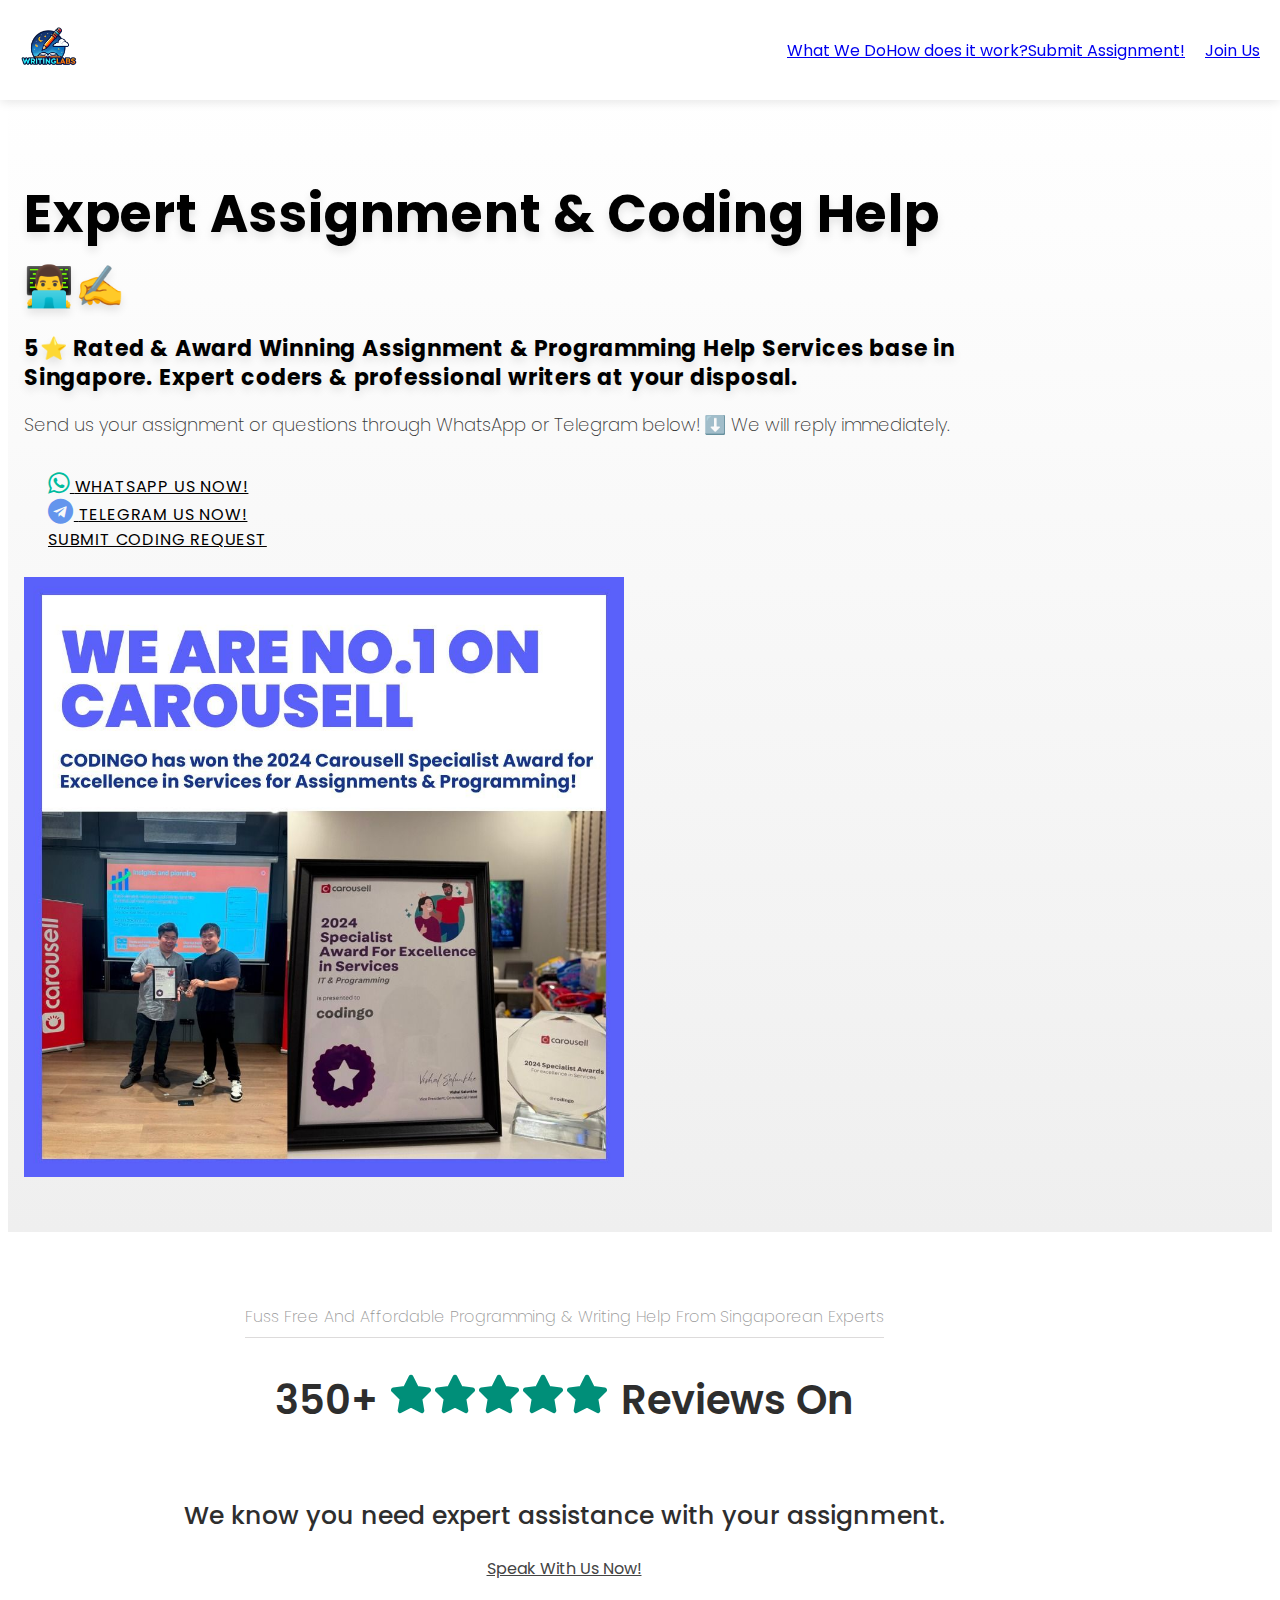
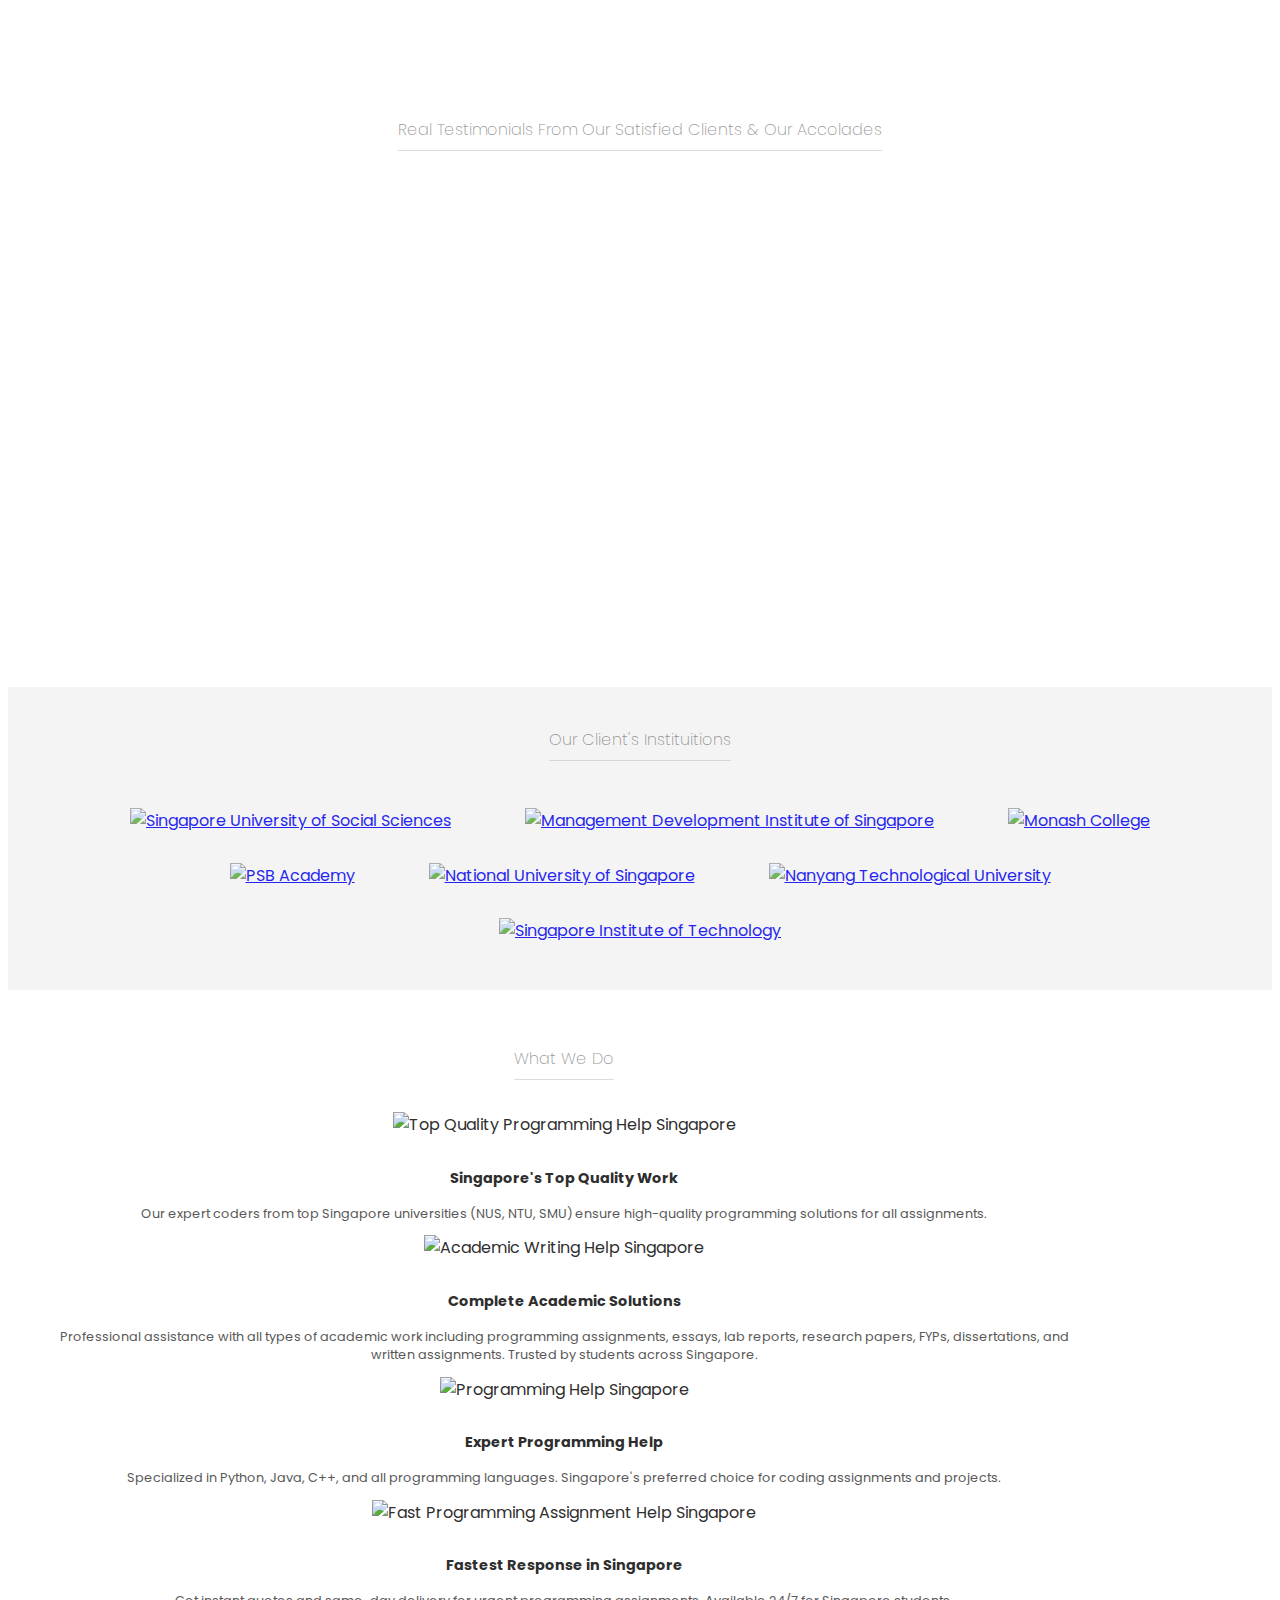
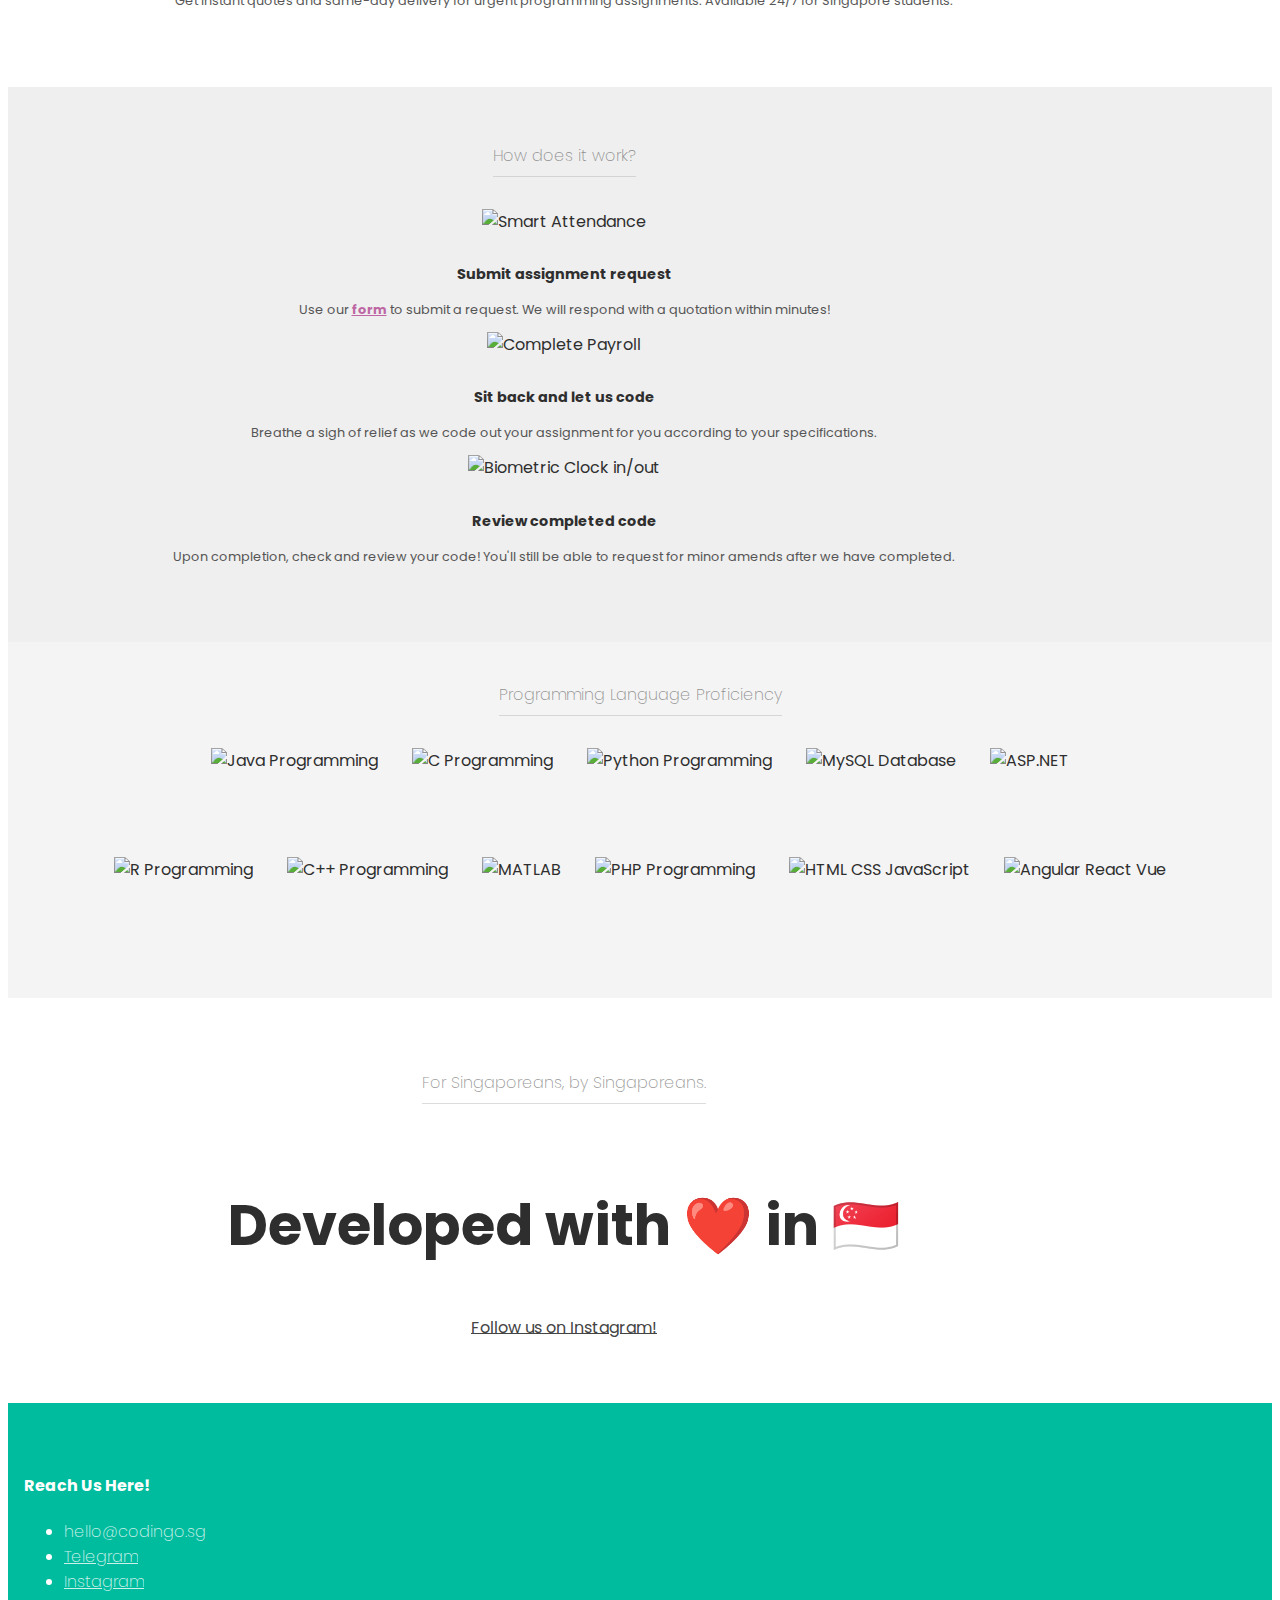
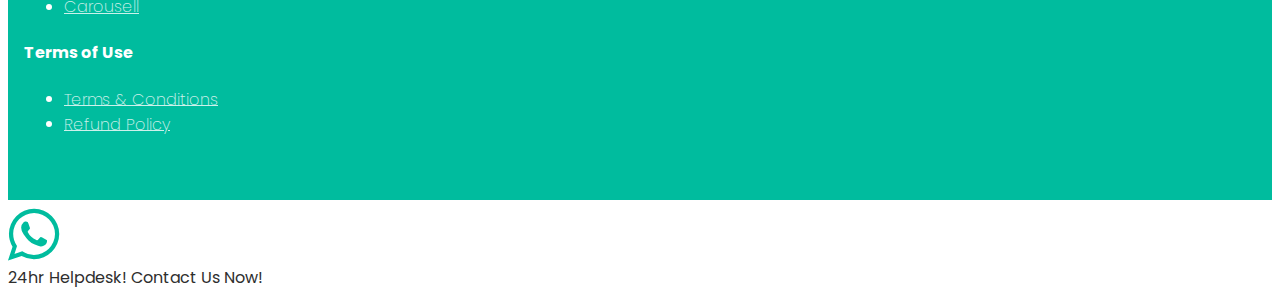
==== commit e27bfc07: "no message" ====
--- a/public/index.html
+++ b/public/index.html
@@ -1,13 +1,52 @@
 <!DOCTYPE html>
-<html lang="en">
+<html lang="en-SG">
 <head>
+    <meta charset="utf-8">
     <meta name="generator" content="Hugo 0.48">
-    <meta charset="utf-8">
-    <meta name="robots" content="index, follow">
-    <meta name="viewport" content="width=device-width, initial-scale=1.0, shrink-to-fit=no">
+    <meta name="robots" content="index, follow, max-image-preview:large, max-snippet:-1, max-video-preview:-1">
+    <meta name="viewport" content="width=device-width, initial-scale=1.0, maximum-scale=5.0, shrink-to-fit=no">
     <meta http-equiv="x-ua-compatible" content="ie=edge">
     <meta name="description" content="Expert Assignment & Coding Help in Singapore. 5⭐ Rated & Award Winning Assignment & Programming Help Services. Expert coders & professional writers at your disposal.">
     <title>Expert Assignment & Coding Help Singapore | Codingo</title>
+    
+    <!-- Language and Region -->
+    <link rel="alternate" hreflang="en-SG" href="https://www.codingo.sg">
+    <meta name="geo.region" content="SG">
+    <meta name="geo.placename" content="Singapore">
+    <meta name="geo.position" content="1.3521;103.8198">
+    <meta name="ICBM" content="1.3521, 103.8198">
+
+    <!-- Resource Hints -->
+    <link rel="preconnect" href="https://fonts.googleapis.com" crossorigin>
+    <link rel="preconnect" href="https://fonts.gstatic.com" crossorigin>
+    <link rel="preconnect" href="https://cdnjs.cloudflare.com" crossorigin>
+    <link rel="preconnect" href="https://www.googletagmanager.com" crossorigin>
+    <link rel="preconnect" href="https://www.google-analytics.com" crossorigin>
+    
+    <!-- DNS Prefetch -->
+    <link rel="dns-prefetch" href="//fonts.googleapis.com">
+    <link rel="dns-prefetch" href="//cdnjs.cloudflare.com">
+    <link rel="dns-prefetch" href="//www.googletagmanager.com">
+
+    <!-- Preload Critical Resources -->
+    <link rel="preload" href="./images/LOGO website.png" as="image">
+    <link rel="preload" href="./css/yeo.css" as="style">
+    <link rel="preload" href="./css/spectre.css" as="style">
+    
+    <!-- Security Headers -->
+    <meta http-equiv="Content-Security-Policy" content="upgrade-insecure-requests">
+    <meta http-equiv="X-Content-Type-Options" content="nosniff">
+    <meta http-equiv="X-Frame-Options" content="SAMEORIGIN">
+    <meta http-equiv="Permissions-Policy" content="interest-cohort=()">
+
+    <!-- PWA Support -->
+    <meta name="theme-color" content="#ffffff">
+    <meta name="apple-mobile-web-app-capable" content="yes">
+    <meta name="apple-mobile-web-app-status-bar-style" content="default">
+    <meta name="apple-mobile-web-app-title" content="Codingo">
+    <link rel="apple-touch-icon" href="./images/herologo.png">
+
+    <!-- Existing meta tags and links -->
     <link rel="canonical" href="https://www.codingo.sg" />
     <meta name="author" content="Codingo" />
     <meta name="language" content="English" />
@@ -84,6 +123,14 @@
                 padding-top: 10px;
             }
 
+            .slogan-img {
+                max-width: 100%;
+                margin: 20px auto;
+                display: block;
+                height: auto !important;
+                object-fit: contain;
+            }
+
             .navbar {
                 padding: 10px;
                 flex-direction: column;
@@ -127,6 +174,12 @@
 
             .inst-icon, .lang-icon {
                 margin: 5px;
+            }
+
+            .slogan-img {
+                max-width: 100%;
+                margin: 20px auto;
+                display: block;
             }
         }
 
@@ -211,7 +264,7 @@
                     <header class="navbar">
                         <section class="navbar-section">
                             <a class="navbar-brand logo" href="./">
-                                <img class="logo-img" src="./images/LOGO website.png" alt="Logo">
+                                <img class="logo-img" src="./images/LOGO website.png" alt="Codingo Logo - Singapore's Leading Programming Help Platform" width="160" height="40" decoding="async">
                             </a>
                         </section>
                         <section class="navbar-section hide-sm">
@@ -259,8 +312,8 @@
                         </article>
                 </div>
                     <div class="column col-5 col-sm-12">
-                        <a href="https://www.carousell.sg/p/no-1-in-singapore-carousell-for-programming-assignment-help-2024-specialist-awards-winner-1340138784/?t-id=21833465_1731732787185&t-referrer_browse_type=seller&t-referrer_page_type=profile&t-referrer_request_id=QWvYbAXY7jliuNBw&t-tap_index=9">
-                            <img class="slogan-img" src="./images/numba1.jpg" alt="Team Work">
+                        <a href="https://www.carousell.sg/p/no-1-in-singapore-carousell-for-programming-assignment-help-2024-specialist-awards-winner-1340138784/">
+                            <img class="slogan-img" src="./images/numba1.jpg" alt="Codingo - #1 Rated Programming Help in Singapore" style="width: 100%; height: auto; object-fit: contain; max-width: 600px;" loading="eager" decoding="async">
                         </a>
                     </div>
                 </div>
@@ -537,8 +590,8 @@
                         <div class="client-logo">
                             <div class="inst-icon">
                             <a href="https://www.suss.edu.sg/" target="_blank">
-                                    <img src="./images/schools/SUSS.png" height="60px" alt="Singapore University of Social Sciences">
-                        </a>
+                                    <img src="./images/schools/SUSS.png" height="60" width="200" alt="Singapore University of Social Sciences" loading="lazy" decoding="async">
+                            </a>
                             </div>
                             <div class="inst-icon">
                             <a href="https://www.mdis.edu.sg/" target="_blank">
@@ -626,7 +679,7 @@
                         <div class="yeo-do-content">
                             <img src="./images/copy-writing.png" height="150px" alt="Academic Writing Help Singapore">
                             <h3>Complete Academic Solutions</h3>
-                            <p>Professional assistance with programming assignments, reports, FYPs, and dissertations. Trusted by students across Singapore.</p>
+                            <p>Professional assistance with all types of academic work including programming assignments, essays, lab reports, research papers, FYPs, dissertations, and written assignments. Trusted by students across Singapore.</p>
                         </div>
                     </div>
                     <div class="column col-3 col-sm-12">
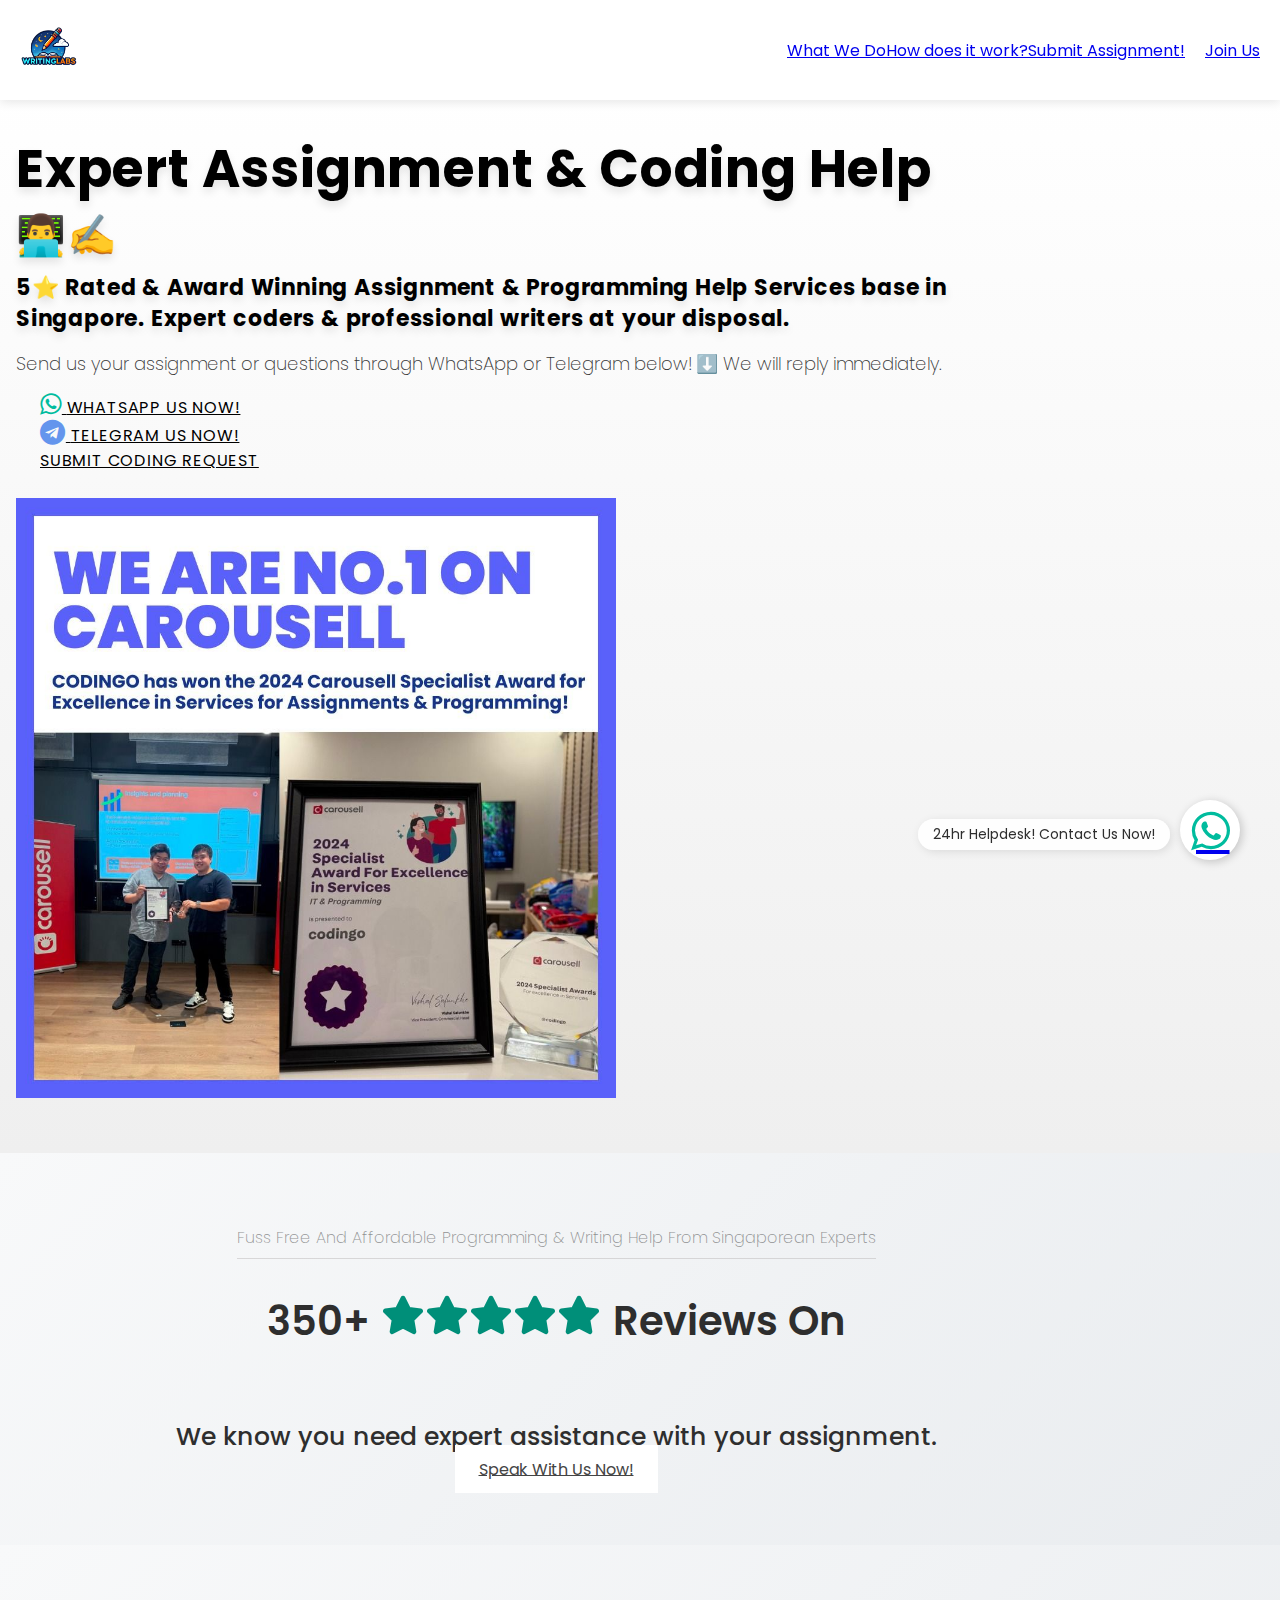
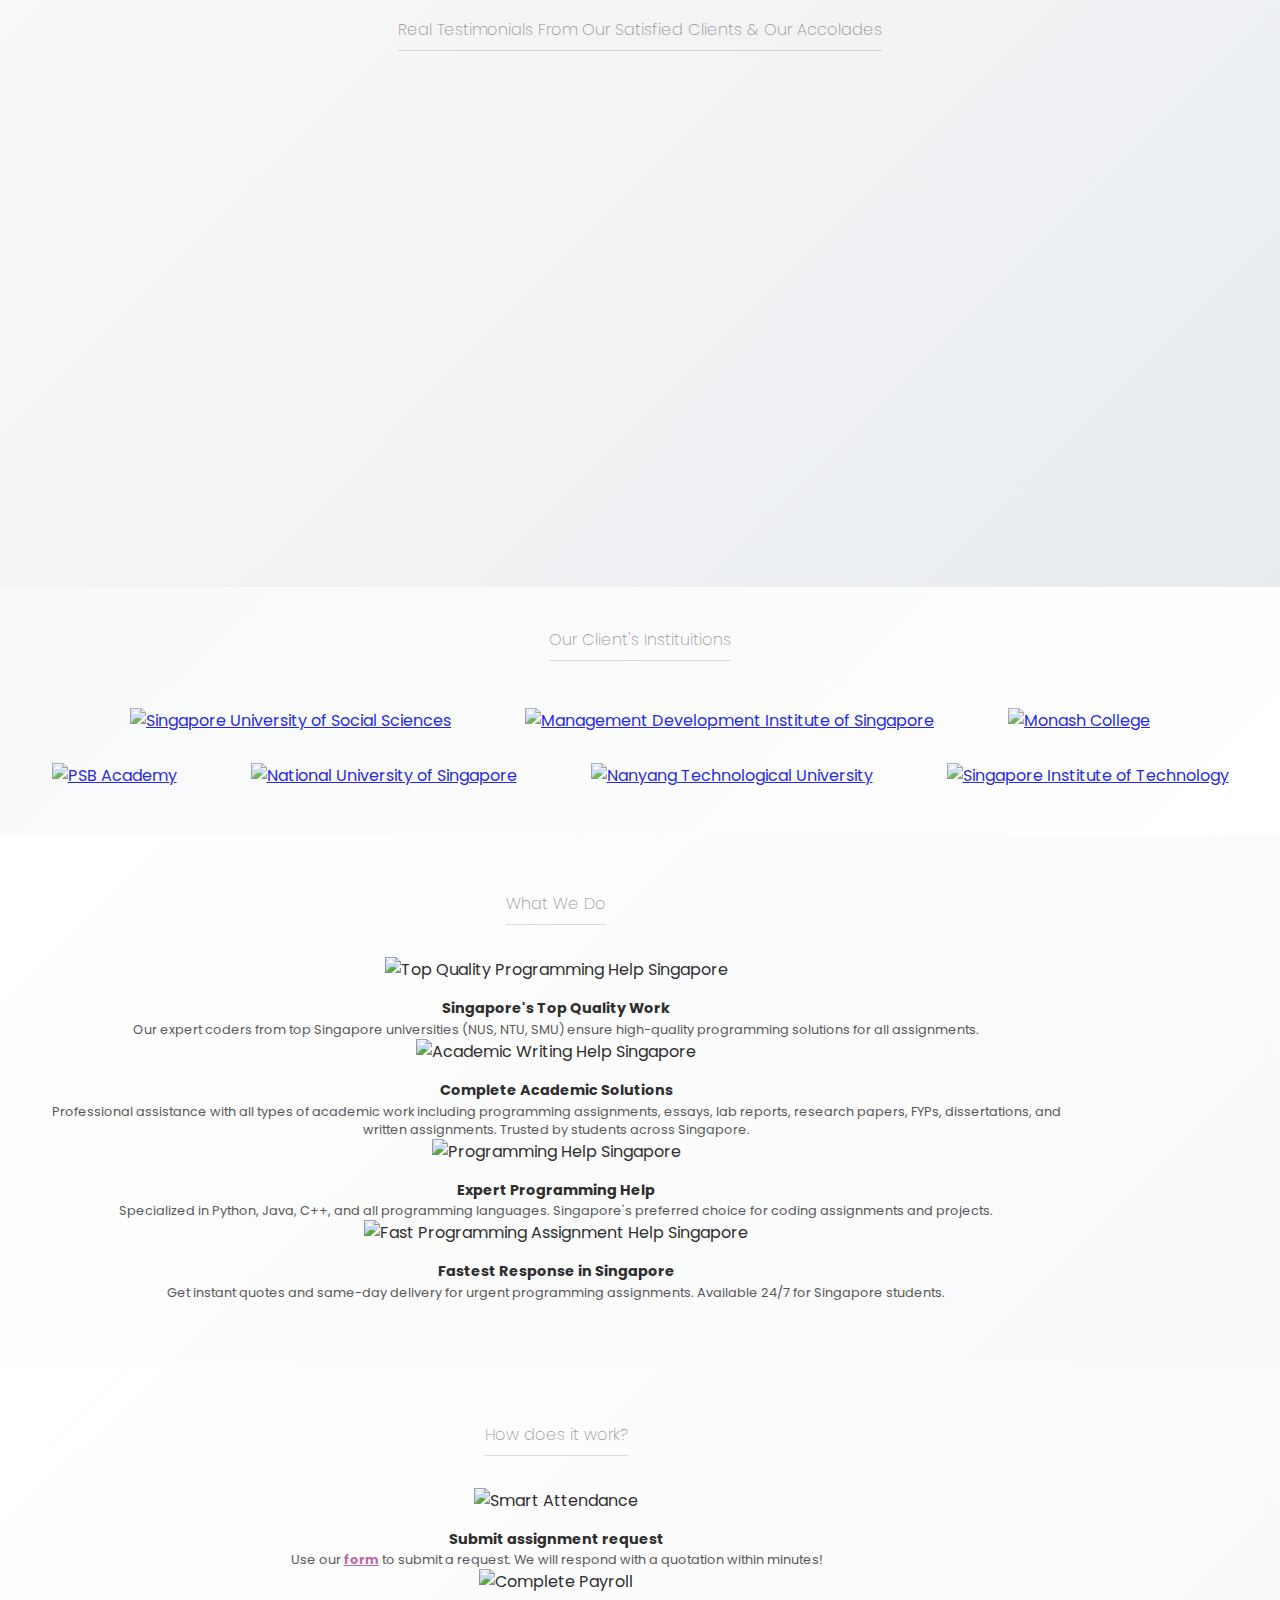
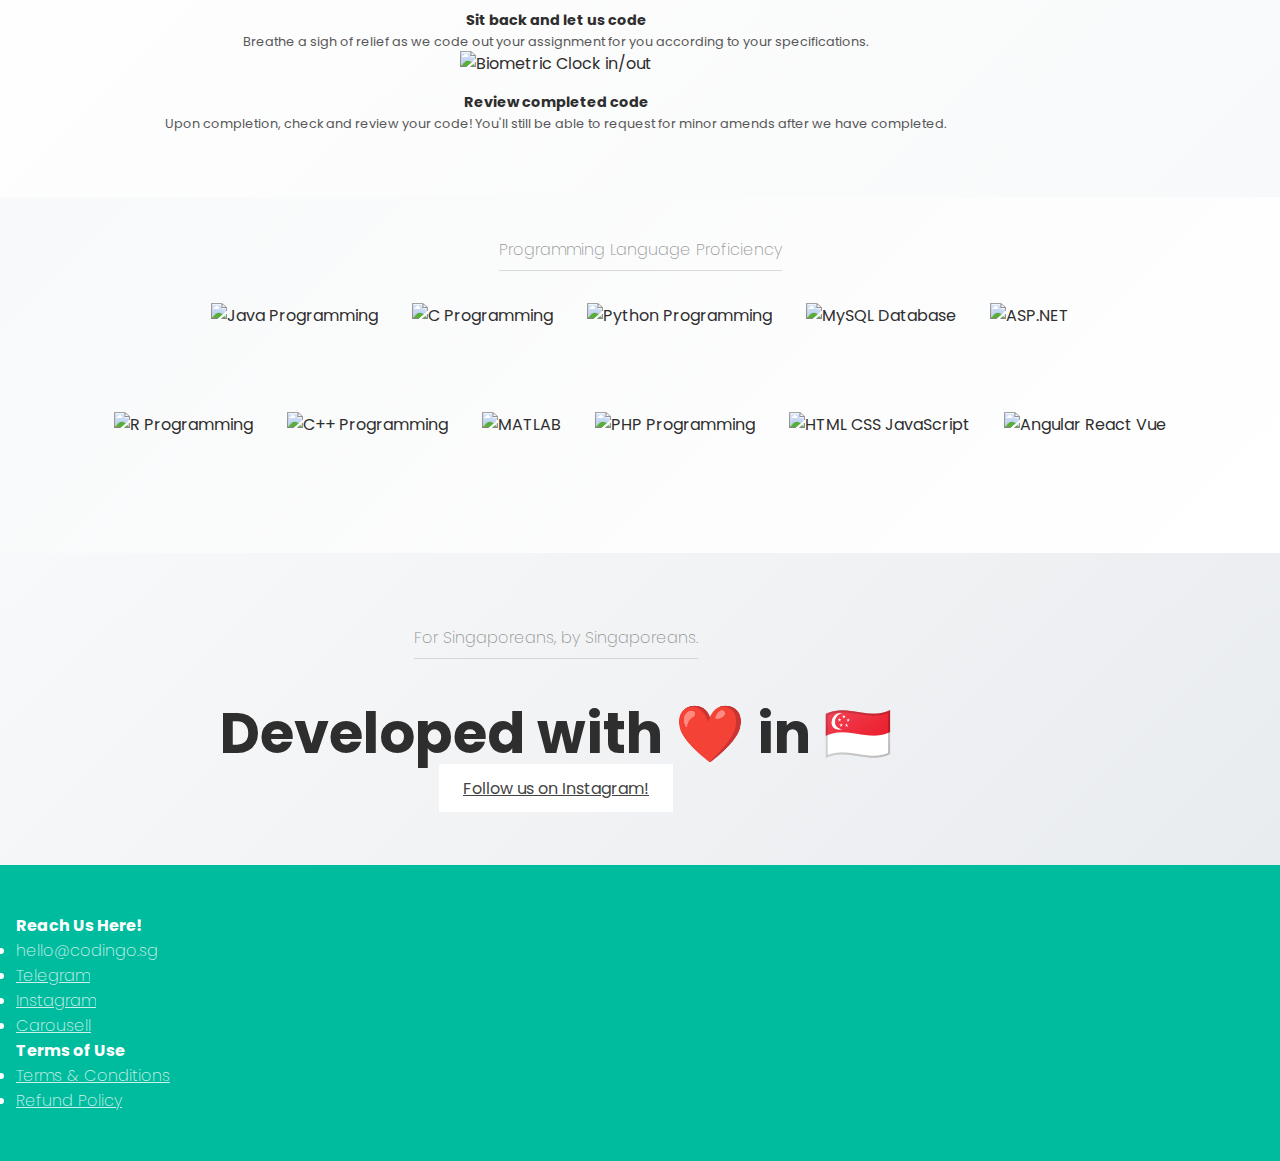
==== commit d40a0227: "no message" ====
--- a/public/index.html
+++ b/public/index.html
@@ -103,6 +103,9 @@
 
         body {
             padding-top: 70px;
+            background: linear-gradient(135deg, rgba(255,255,255,0.95) 0%, rgba(255,255,255,0.95) 100%),
+                        url('./images/pattern.png') repeat;
+            background-attachment: fixed;
         }
 
         .yeo-slogan {
@@ -116,11 +119,11 @@
             }
             
             body {
-                padding-top: 90px;
+                padding-top: 70px;
             }
             
             .yeo-slogan {
-                padding-top: 10px;
+                padding-top: 0;
             }
 
             .slogan-img {
@@ -158,11 +161,40 @@
 
             .slogan-content {
                 text-align: center;
-                padding: 20px 10px;
+                padding: 10px !important;
             }
 
             .slogan-bold {
-                font-size: 32px !important;
+                font-size: 24px !important;
+                line-height: 1.2;
+            }
+
+            .slogan-bold span {
+                font-size: 20px !important;
+                display: inline-block;
+            }
+
+            h1 span.slogan-bold + span.slogan-bold {
+                font-size: 16px !important;
+                margin-top: 10px;
+            }
+
+            .slogan-content p {
+                font-size: 14px !important;
+                line-height: 1.4;
+                margin: 10px 0;
+            }
+
+            .btn-start {
+                width: 100%;
+                max-width: 250px;
+                margin: 5px auto !important;
+                padding: 8px 12px;
+                font-size: 14px;
+            }
+
+            .container {
+                padding: 0 10px;
             }
 
             .client-logo {
@@ -176,10 +208,44 @@
                 margin: 5px;
             }
 
-            .slogan-img {
-                max-width: 100%;
-                margin: 20px auto;
-                display: block;
+            .feature-title {
+                font-size: 20px !important;
+                margin: 15px 0;
+            }
+
+            .open-source-feature {
+                font-size: 18px !important;
+            }
+
+            .yeo-body {
+                padding: 20px 0;
+            }
+
+            .yeo-do-content {
+                padding: 15px;
+                margin-bottom: 15px;
+            }
+
+            .yeo-do-content h3 {
+                font-size: 18px;
+                margin: 10px 0;
+            }
+
+            .yeo-do-content p {
+                font-size: 14px;
+                line-height: 1.4;
+            }
+
+            .yeo-do-content img {
+                height: 100px;
+            }
+
+            .yeo-open-source {
+                padding: 20px 0;
+            }
+
+            .yeo-client {
+                padding: 20px 0;
             }
         }
 
@@ -211,6 +277,167 @@
         .slide-in.active .testimonial-card {
             opacity: 1;
             transform: translateX(0);
+        }
+
+        @media (max-width: 768px) {
+            .slogan-bold {
+                font-size: 32px !important;
+            }
+            
+            .slogan-bold span {
+                font-size: 28px !important;
+            }
+
+            .slogan-content {
+                padding: 15px !important;
+            }
+
+            .btn-start {
+                width: 100%;
+                max-width: 280px;
+                margin: 8px auto !important;
+                display: block;
+            }
+
+            .yeo-slogan {
+                padding-top: 0;
+            }
+
+            .container {
+                padding: 0 10px;
+            }
+        }
+
+        .yeo-open-source {
+            background: linear-gradient(135deg, #f8f9fa 0%, #e9ecef 100%);
+            position: relative;
+            overflow: hidden;
+        }
+
+        .yeo-open-source::before {
+            content: '';
+            position: absolute;
+            top: 0;
+            left: 0;
+            right: 0;
+            bottom: 0;
+            background: url('./images/dots.png') repeat;
+            opacity: 0.1;
+            z-index: 0;
+        }
+
+        .yeo-do {
+            position: relative;
+            background: linear-gradient(135deg, #ffffff 0%, #f8f9fa 100%);
+        }
+
+        .yeo-client {
+            background: linear-gradient(135deg, #f8f9fa 0%, #ffffff 100%);
+            position: relative;
+        }
+
+        .yeo-client::after {
+            content: '';
+            position: absolute;
+            top: 0;
+            left: 0;
+            right: 0;
+            bottom: 0;
+            background: url('./images/grid.png') repeat;
+            opacity: 0.05;
+            z-index: 0;
+        }
+
+        .container {
+            position: relative;
+            z-index: 1;
+        }
+
+        .float {
+            position: fixed;
+            width: 60px;
+            height: 60px;
+            bottom: 40px;
+            right: 40px;
+            background-color: #fff;
+            border-radius: 50px;
+            text-align: center;
+            box-shadow: 2px 2px 10px rgba(0,0,0,0.2);
+            z-index: 1000;
+        }
+
+        .label-container {
+            position: fixed;
+            bottom: 50px;
+            right: 110px;
+            z-index: 1000;
+        }
+
+        @media (max-width: 768px) {
+            .float {
+                bottom: 20px;
+                right: 20px;
+                width: 50px;
+                height: 50px;
+            }
+            
+            .float i {
+                font-size: 45px !important;
+            }
+
+            .label-container {
+                display: none;
+            }
+        }
+
+        /* Floating WhatsApp Button Styles */
+        #whatsappFloating {
+            position: fixed !important;
+            width: 60px;
+            height: 60px;
+            bottom: 40px;
+            right: 40px;
+            background-color: #fff;
+            border-radius: 50px;
+            text-align: center;
+            box-shadow: 2px 2px 10px rgba(0,0,0,0.2);
+            z-index: 9999;
+            display: flex;
+            align-items: center;
+            justify-content: center;
+        }
+
+        .label-container {
+            position: fixed !important;
+            bottom: 50px;
+            right: 110px;
+            z-index: 9999;
+        }
+
+        .label-text {
+            background: rgba(255, 255, 255, 0.9);
+            padding: 5px 15px;
+            border-radius: 20px;
+            font-size: 14px;
+            box-shadow: 2px 2px 10px rgba(0,0,0,0.1);
+        }
+
+        @media screen and (max-width: 768px) {
+            #whatsappFloating {
+                bottom: 20px;
+                right: 20px;
+                width: 50px;
+                height: 50px;
+            }
+            
+            #whatsappFloating i {
+                font-size: 45px !important;
+                margin-top: 2px !important;
+            }
+
+            .label-container {
+                display: none;
+            }
         }
     </style>
 </head>
@@ -288,10 +515,10 @@
                 <div class="column col-7 col-sm-12">
                         <article class="slogan-content">
                         <h1>
-                                <span class="slogan-bold" style="font-size: 52px;">Expert Assignment & Coding Help <span style="font-size: 40px;">👨‍💻✍️</span></span> 
-                                <span style="margin-top: 20px; font-size: 22px;" class="slogan-bold">5⭐ Rated & Award Winning Assignment & Programming Help Services base in Singapore. Expert coders & professional writers at your disposal.</span>
+                                <span class="slogan-bold" style="font-size: clamp(24px, 5vw, 52px); line-height: 1.2;">Expert Assignment & Coding Help <span style="font-size: clamp(20px, 4vw, 40px); display: inline-block;">👨‍💻✍️</span></span> 
+                                <span style="margin-top: 10px; font-size: clamp(16px, 3vw, 22px); display: block; line-height: 1.4;" class="slogan-bold">5⭐ Rated & Award Winning Assignment & Programming Help Services base in Singapore. Expert coders & professional writers at your disposal.</span>
                         </h1>
-                            <p style="color: black; font-size: 18px;">Send us your assignment or questions through WhatsApp or Telegram below! ⬇️ We will reply immediately.</p>
+                            <p style="color: black; font-size: clamp(14px, 2.5vw, 18px); line-height: 1.5; margin: 15px 0;">Send us your assignment or questions through WhatsApp or Telegram below! ⬇️ We will reply immediately.</p>
                         <a id="whatsappBtn" class="btn btn-primary btn-lg btn-start" style="margin-top: 10px;"  target="_blank" href="https://bit.ly/3mMpWhH">
                             <i class="fa fa-whatsapp" style="margin-top: 0px; font-size:25px; color: #00bc9e;"></i>
                             <span>
@@ -590,38 +817,38 @@
                         <div class="client-logo">
                             <div class="inst-icon">
                             <a href="https://www.suss.edu.sg/" target="_blank">
-                                    <img src="./images/schools/SUSS.png" height="60" width="200" alt="Singapore University of Social Sciences" loading="lazy" decoding="async">
+                                    <img src="./images/schools/SUSS.png" style="height: 60px; width: auto; object-fit: contain;" alt="Singapore University of Social Sciences">
                             </a>
                             </div>
                             <div class="inst-icon">
                             <a href="https://www.mdis.edu.sg/" target="_blank">
-                                    <img src="./images/schools/mdis.png" height="60px" alt="Management Development Institute of Singapore">
-                        </a>
+                                    <img src="./images/schools/mdis.png" style="height: 60px; width: auto; object-fit: contain;" alt="Management Development Institute of Singapore">
+                            </a>
                             </div>
                             <div class="inst-icon">
                             <a href="https://www.sim.edu.sg/degrees-diplomas/sim-global-education/university-partners-sim-ge/monash-college" target="_blank">
-                                    <img src="./images/schools/monash-college.png" height="100px" alt="Monash College">
-                        </a>
+                                    <img src="./images/schools/monash-college.png" style="height: 80px; width: auto; object-fit: contain;" alt="Monash College">
+                            </a>
                             </div>
                             <div class="inst-icon">
                             <a href="https://www.psb-academy.edu.sg/" target="_blank">
-                                    <img src="./images/schools/psb.png" height="60px" alt="PSB Academy">
-                        </a>
+                                    <img src="./images/schools/psb.png" style="height: 60px; width: auto; object-fit: contain;" alt="PSB Academy">
+                            </a>
                             </div>
                             <div class="inst-icon">
                             <a href="https://www.nus.edu.sg/" target="_blank">
-                                    <img src="./images/schools/NUS.png" height="80px" alt="National University of Singapore">
-                        </a>
+                                    <img src="./images/schools/NUS.png" style="height: 80px; width: auto; object-fit: contain;" alt="National University of Singapore">
+                            </a>
                             </div>
                             <div class="inst-icon">
                             <a href="https://www.ntu.edu.sg/" target="_blank">
-                                    <img src="./images/schools/NTU.png" height="80px" alt="Nanyang Technological University">
-                        </a>
+                                    <img src="./images/schools/NTU.png" style="height: 80px; width: auto; object-fit: contain;" alt="Nanyang Technological University">
+                            </a>
                             </div>
                             <div class="inst-icon">
-                        <a href="https://www.singaporetech.edu.sg/" target="_blank">
-                                    <img src="./images/schools/SIT_logo.png" height="80px" alt="Singapore Institute of Technology">
-                        </a>
+                            <a href="https://www.singaporetech.edu.sg/" target="_blank">
+                                    <img src="./images/schools/SIT_logo.png" style="height: 80px; width: auto; object-fit: contain;" alt="Singapore Institute of Technology">
+                            </a>
                             </div>
                         </div>
                         <style>
@@ -901,10 +1128,10 @@
             </div>
         </footer>
 
-            <a id="whatsappFloating" target="_blank" href="https://bit.ly/3mMpWhH" class="float">
-                <i class="fa fa-whatsapp" style="margin-top: 5px; font-size:60px; color: #00bc9e;"></i>
+            <a id="whatsappFloating" target="_blank" href="https://bit.ly/3mMpWhH" style="position: fixed !important; width: 60px; height: 60px; bottom: 40px; right: 40px; background-color: #fff; border-radius: 50px; text-align: center; box-shadow: 2px 2px 10px rgba(0,0,0,0.2); z-index: 9999; display: flex; align-items: center; justify-content: center;">
+                <i class="fa fa-whatsapp" style="font-size: 45px; color: #00bc9e;"></i>
             </a>
-            <div class="label-container">
+            <div class="label-container" style="position: fixed; bottom: 50px; right: 110px; z-index: 9999;">
             <div class="label-text">24hr Helpdesk! Contact Us Now!</div>
             </div>
             <script src="https://unpkg.com/swiper/swiper-bundle.min.js"></script>
--- a/public/css/fab.css
+++ b/public/css/fab.css
@@ -0,0 +1,72 @@
+*{padding:0;margin:0;}
+
+.label-container{
+	position:fixed;
+	bottom:50px;
+	right:110px;
+	z-index:9999;
+	display:flex;
+	align-items:center;
+}
+
+.label-text{
+	background:rgba(255,255,255,0.9);
+	padding:5px 15px;
+	border-radius:20px;
+	font-size:14px;
+	box-shadow:2px 2px 10px rgba(0,0,0,0.1);
+}
+
+.label-arrow{
+	display:table-cell;
+	vertical-align:middle;
+	color:#333;
+	opacity:0.5;
+}
+
+.float{
+	position:fixed;
+	width:60px;
+	height:60px;
+	bottom:40px;
+	right:40px;
+	background-color:#fff;
+	border-radius:50px;
+	text-align:center;
+	box-shadow:2px 2px 10px rgba(0,0,0,0.2);
+	z-index:9999;
+}
+
+.my-float{
+	font-size:24px;
+	margin-top:18px;
+}
+
+a.float + div.label-container {
+  visibility: hidden;
+  opacity: 0;
+  transition: visibility 0s, opacity 0.5s ease;
+}
+
+a.float:hover + div.label-container{
+  visibility: visible;
+  opacity: 1;
+}
+
+@media screen and (max-width: 768px) {
+	.float {
+		bottom:20px;
+		right:20px;
+		width:50px;
+		height:50px;
+	}
+	
+	.float i {
+		font-size:45px !important;
+		margin-top:2px !important;
+	}
+
+	.label-container {
+		display:none;
+	}
+}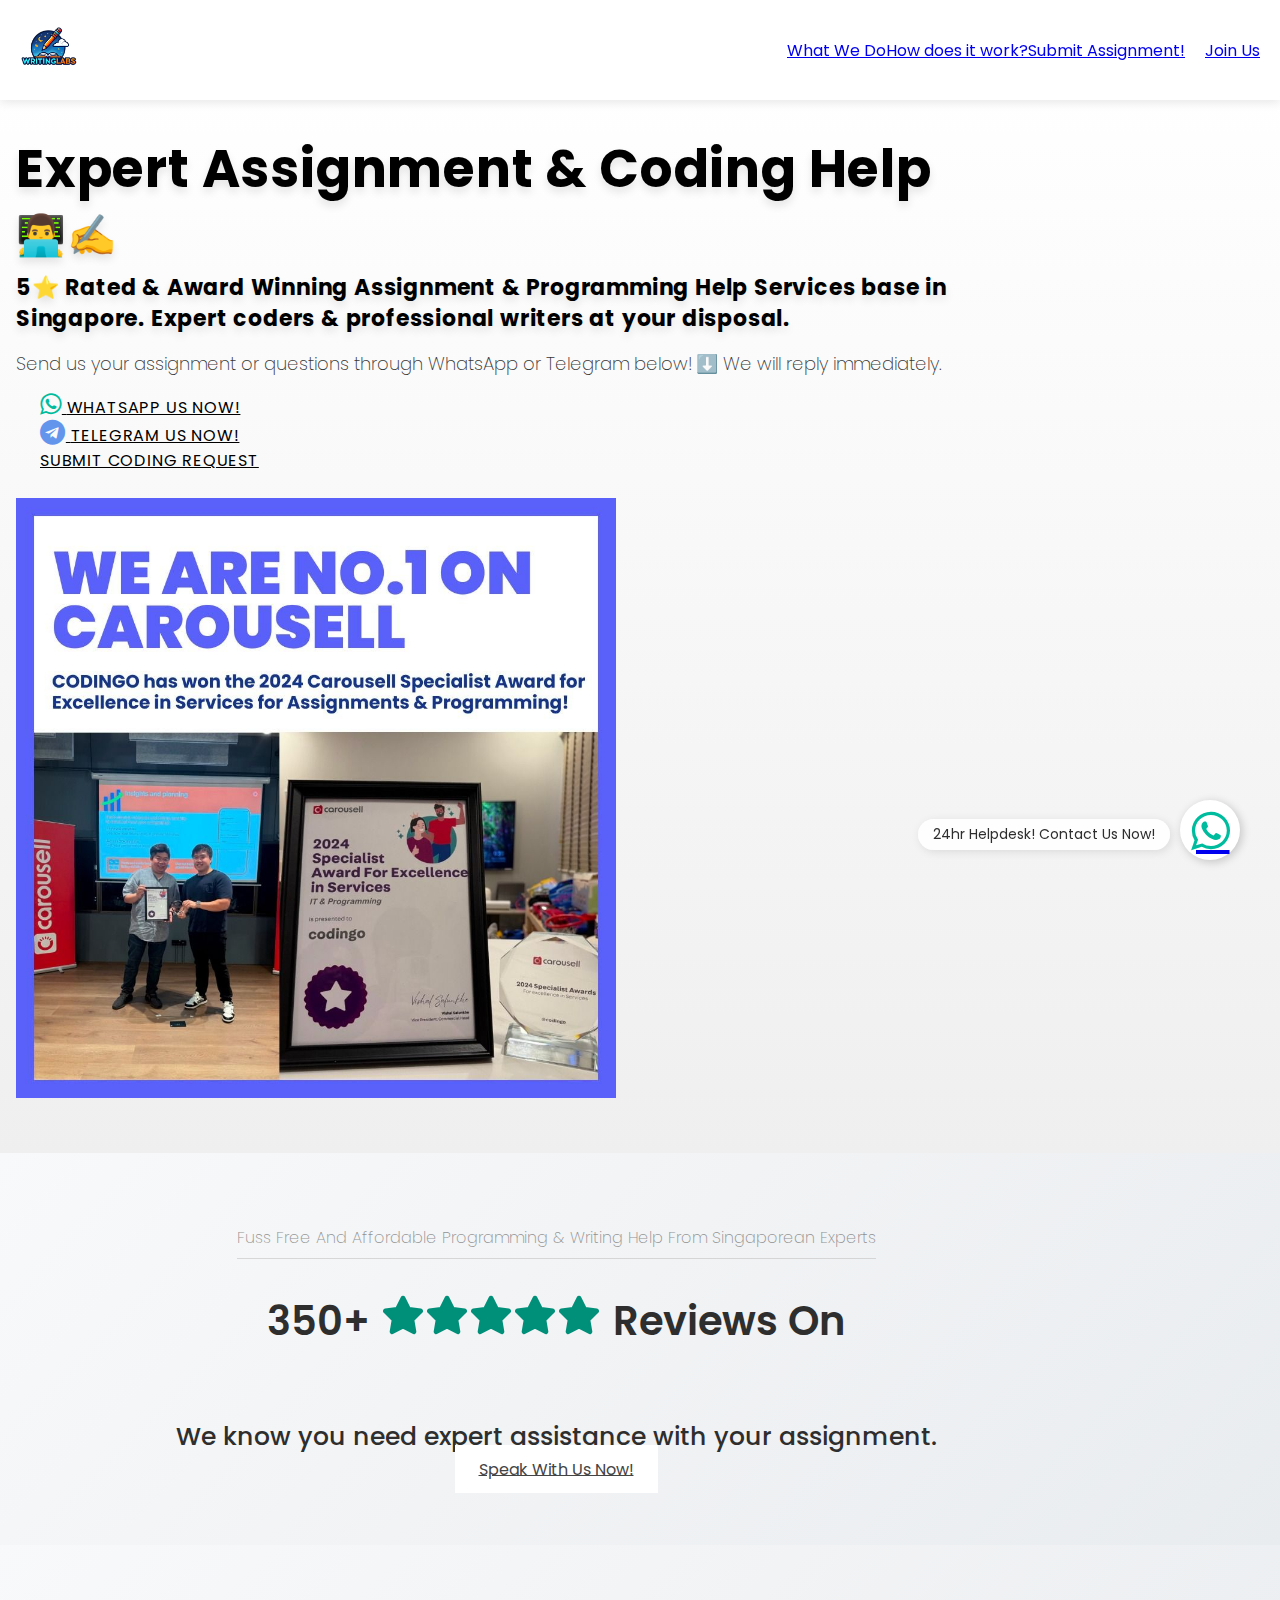
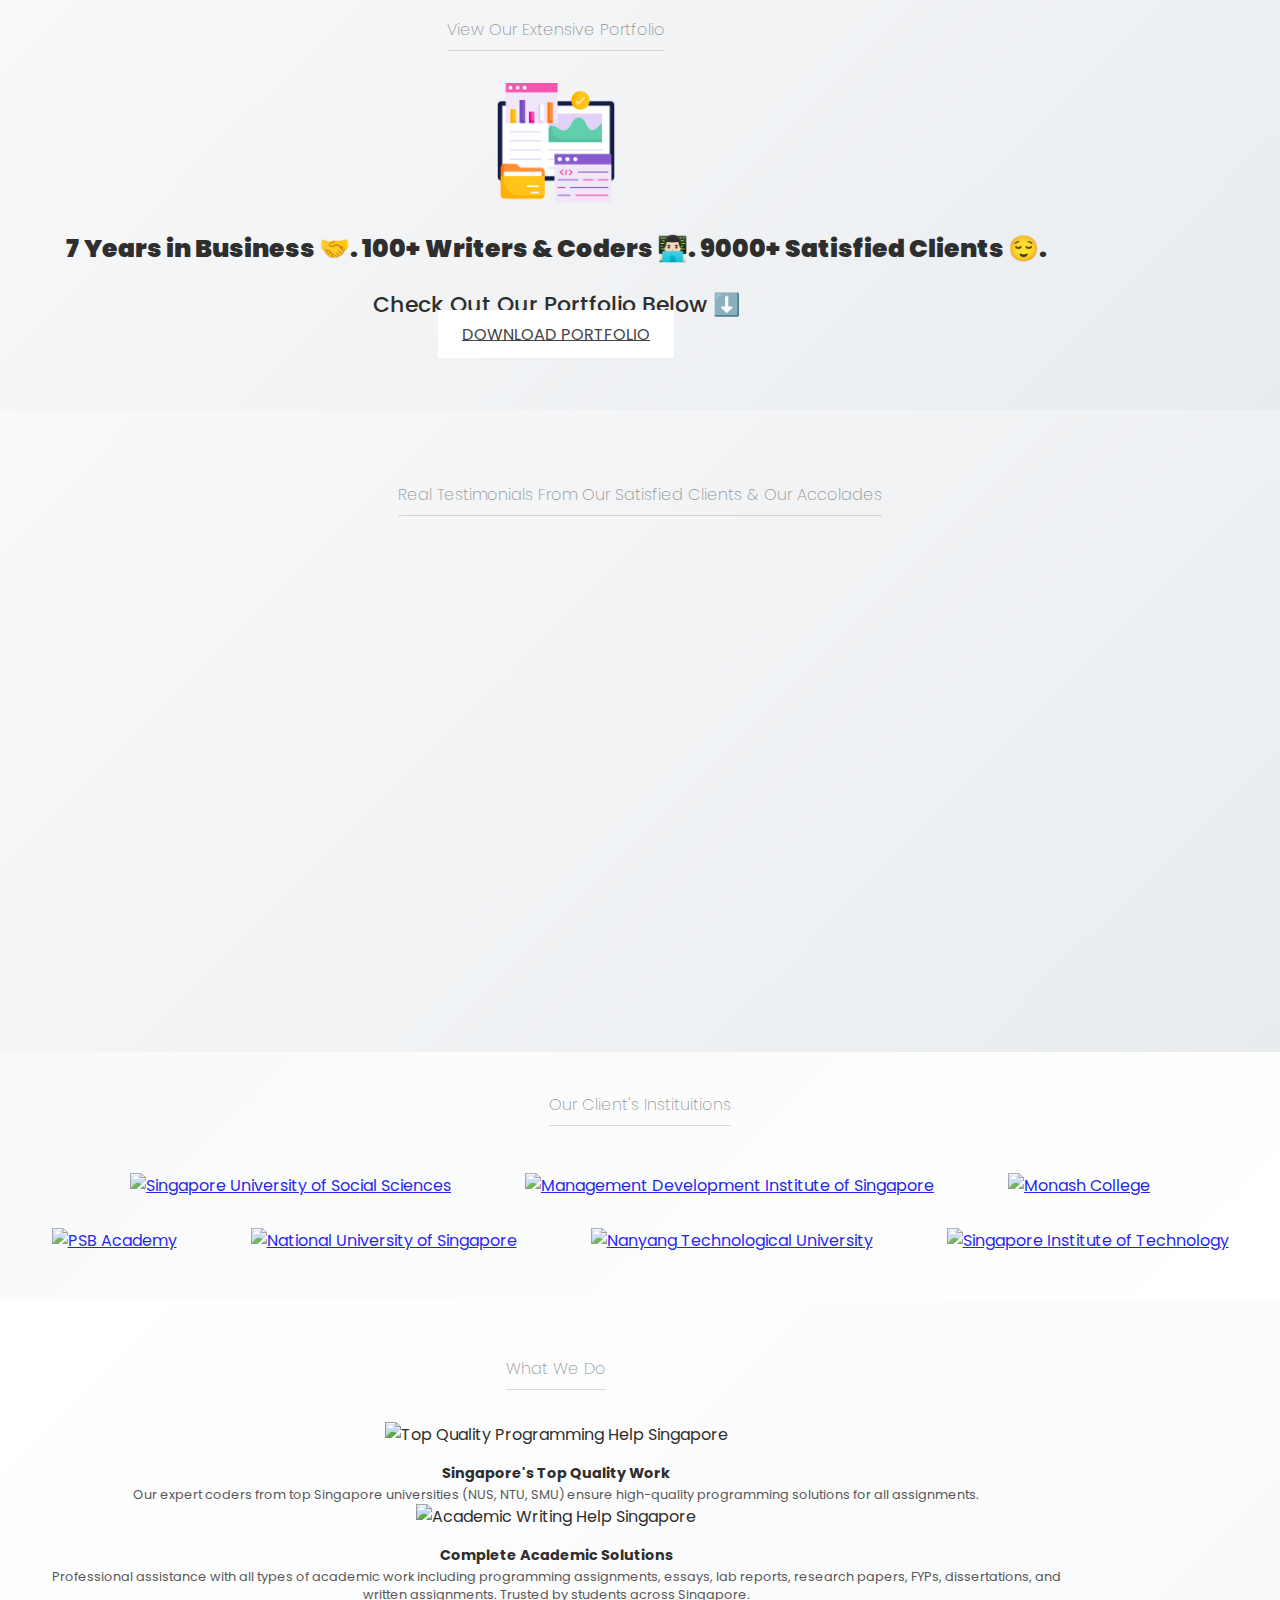
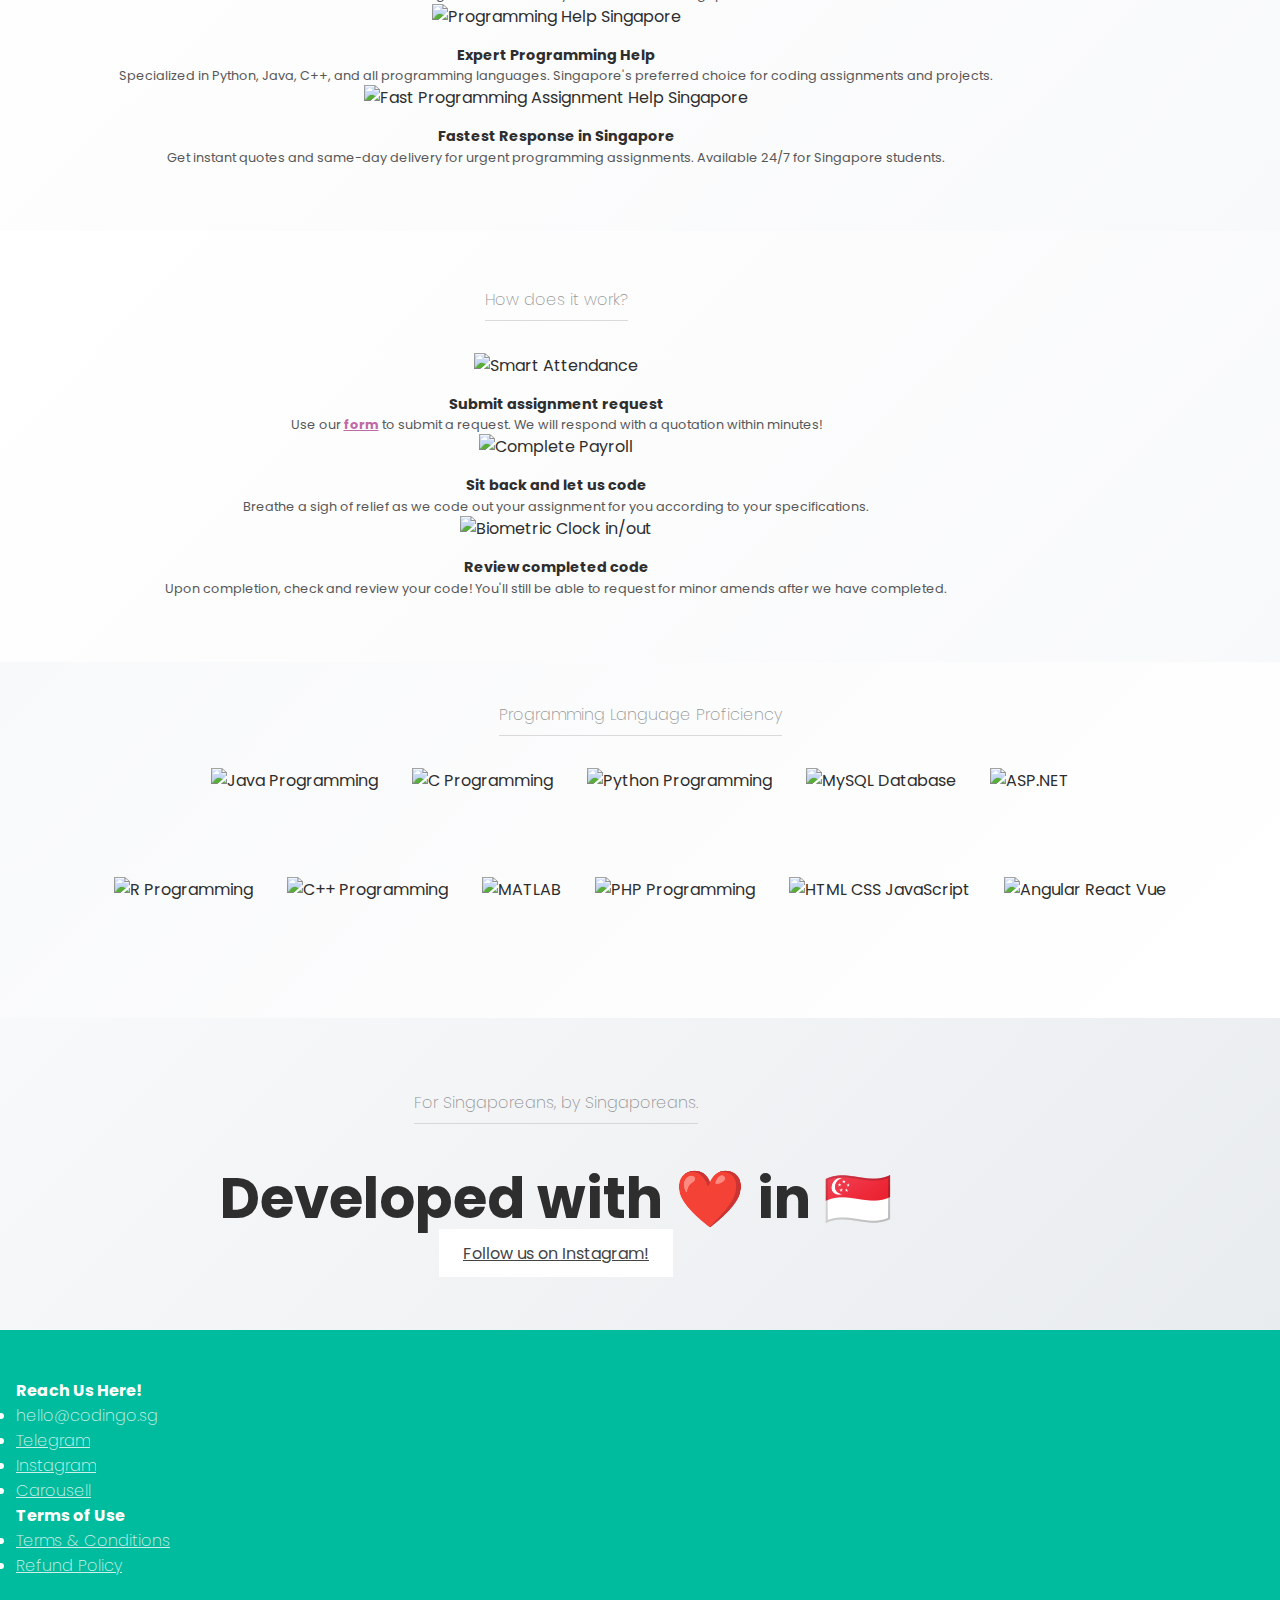
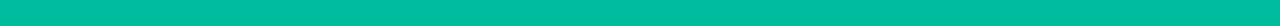
==== commit 1d625af8: "added in portfolio" ====
--- a/public/index.html
+++ b/public/index.html
@@ -440,6 +440,23 @@
             }
         }
     </style>
+    <!-- Favicon -->
+    <link rel="icon" type="image/png" href="https://www.codingo.sg/images/herologo.png">
+    <link rel="apple-touch-icon" href="https://www.codingo.sg/images/herologo.png">
+    
+    <!-- Open Graph / Social Media -->
+    <meta property="og:title" content="Expert Assignment & Coding Help Singapore | Codingo">
+    <meta property="og:description" content="5⭐ Rated & Award Winning Assignment & Programming Help Services in Singapore. Expert coders & professional writers at your disposal.">
+    <meta property="og:image" content="https://www.codingo.sg/images/herologo.png">
+    <meta property="og:url" content="https://www.codingo.sg">
+    <meta property="og:type" content="website">
+    <meta property="og:site_name" content="Codingo">
+
+    <!-- Twitter Card -->
+    <meta name="twitter:card" content="summary_large_image">
+    <meta name="twitter:title" content="Codingo - Expert Programming Help in Singapore">
+    <meta name="twitter:description" content="Stuck with a programming assignment? Codingo provides fast, reliable, and expert coding help in Singapore. Contact us now for quick solutions.">
+    <meta name="twitter:image" content="https://www.codingo.sg/images/herologo.png">
 </head>
 <body>
     <!-- Firebase App (the core Firebase SDK) is always required and must be listed first -->
@@ -476,6 +493,12 @@
         async function clickedTelegram() {
             console.log('coooool')
             await firestore.collection('Telegram').add({
+                'timestamp': Date.now()
+            })
+        }
+        async function clickedPortfolio() {
+            console.log('coooool')
+            await firestore.collection('Portfolio').add({
                 'timestamp': Date.now()
             })
         }
@@ -573,6 +596,25 @@
                 </div>
             </div>
         </section>
+        <div class="yeo-open-source">
+        <div class="container yeo-body">
+            <div class="columns">
+                <div class="column col-12">
+                    <h2 class="feature-title">View Our Extensive Portfolio</h2>
+                </div>
+                <div class="column col-10 centered col-sm-12">
+                    <img style="height: 120px; margin-bottom: 20px;" src="./images/portfolio.png" alt="">
+                    <h2 class="open-source-feature" style=" font-size: 25px; font-weight: 1000;">
+                    7 Years in Business 🤝. 100+ Writers & Coders 👨🏻‍💻. 9000+ Satisfied Clients 😌.
+                    </h2>
+                    <h3 class="open-source-feature" style="margin-top: 20px; font-size: 22px; font-weight: 500;">
+                        Check Out Our Portfolio Below ⬇️
+                        </h3>
+                    <a target="_blank" id="portBtn" style="margin-top: 15px;" href="https://bit.ly/codingoportfolio" class="btn btn-lg btn-open-source">DOWNLOAD PORTFOLIO</a>
+                </div>
+            </div>
+        </div>
+    </div>
         <div class="yeo-open-source">
             <div>
                 <div class="columns">
@@ -1146,6 +1188,7 @@
             var submitAssignment = document.getElementById('submitAssignmentBtn')
             var submitHomework = document.getElementById('submitHomeworkBtn')
             var submitRefund = document.getElementById('refundBtn')
+            var portfolioBtn= document.getElementById('portBtn')
 
             submitRefund.addEventListener('click', function() {
                 console.log('Refund clicked!')
@@ -1179,7 +1222,10 @@
                 console.log('Submit Clicked!!!')
                 clickedSubmitRequest()
             })
-
+            portfolioBtn.addEventListener('click', function() {
+                console.log('Portfolio Clicked!!!')
+                clickedPortfolio()
+            })
             // Update the observer code
             document.addEventListener('DOMContentLoaded', function() {
                 const observer = new IntersectionObserver((entries) => {
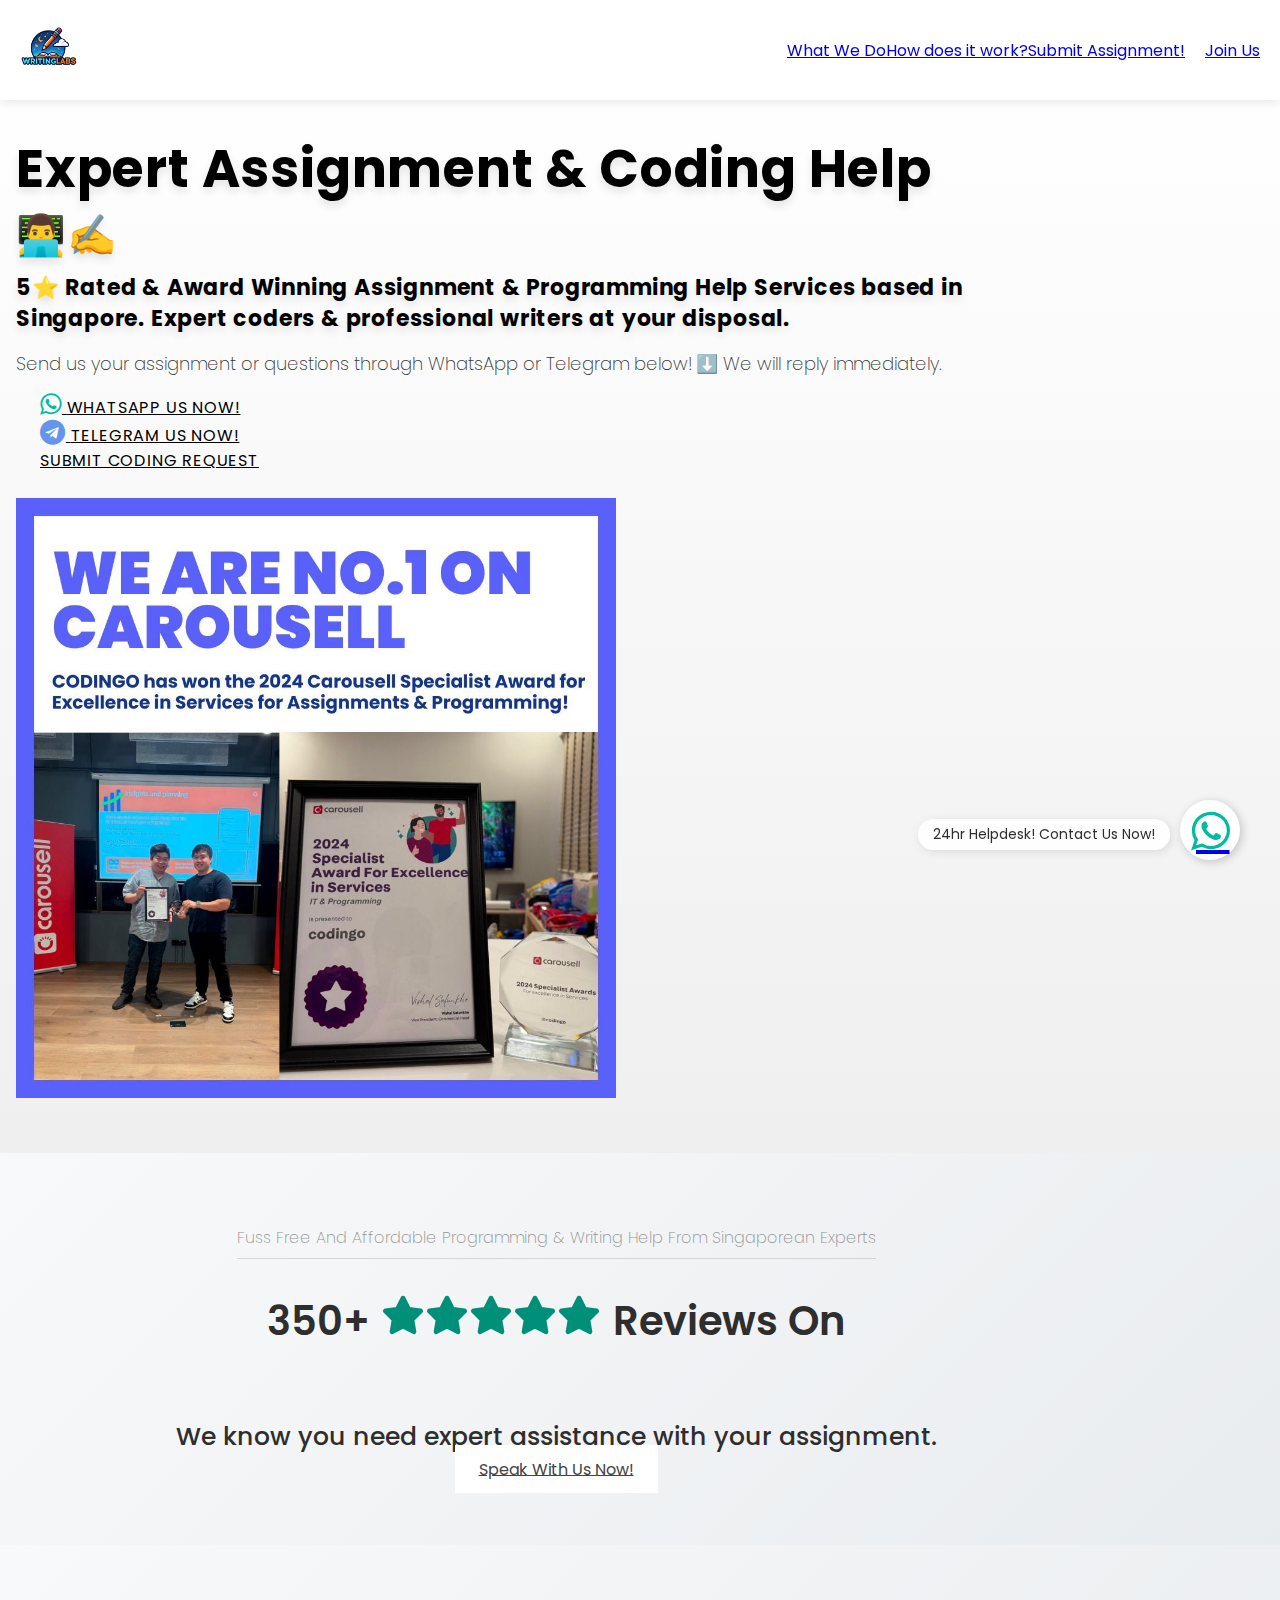
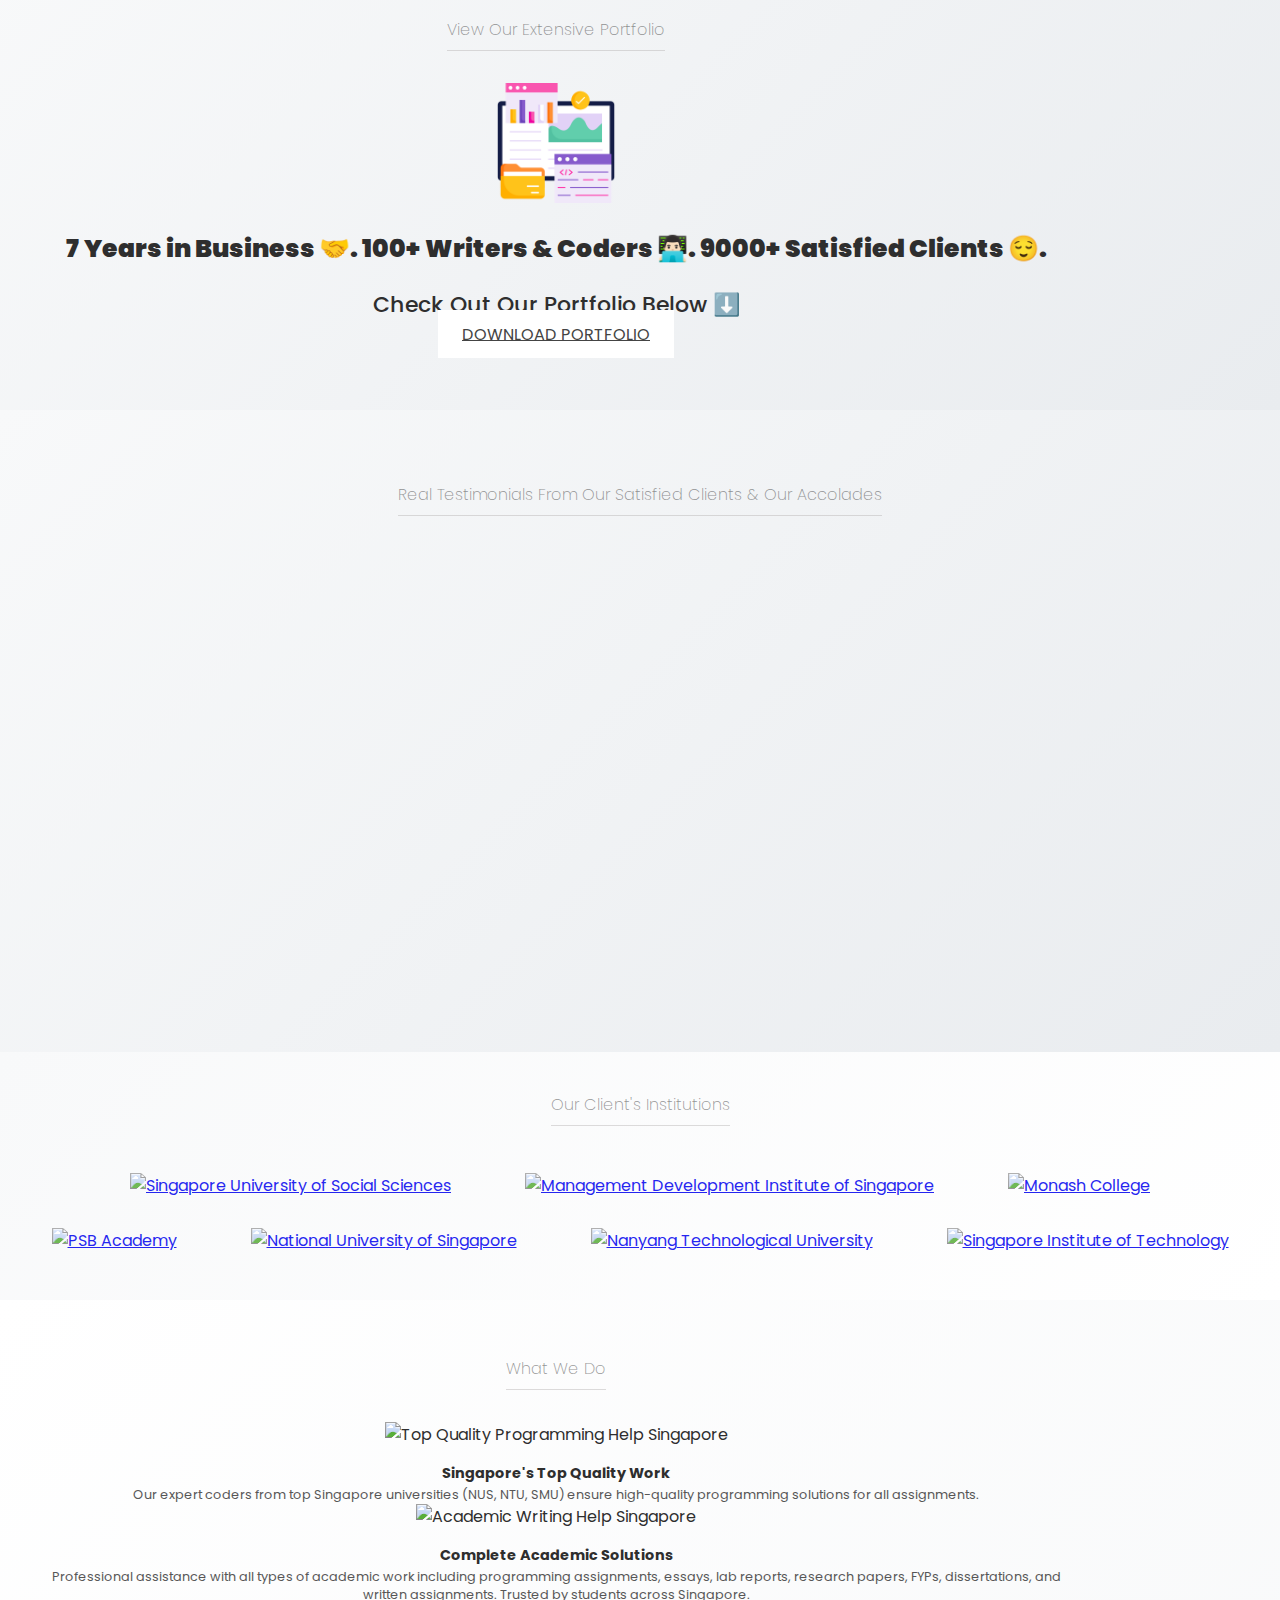
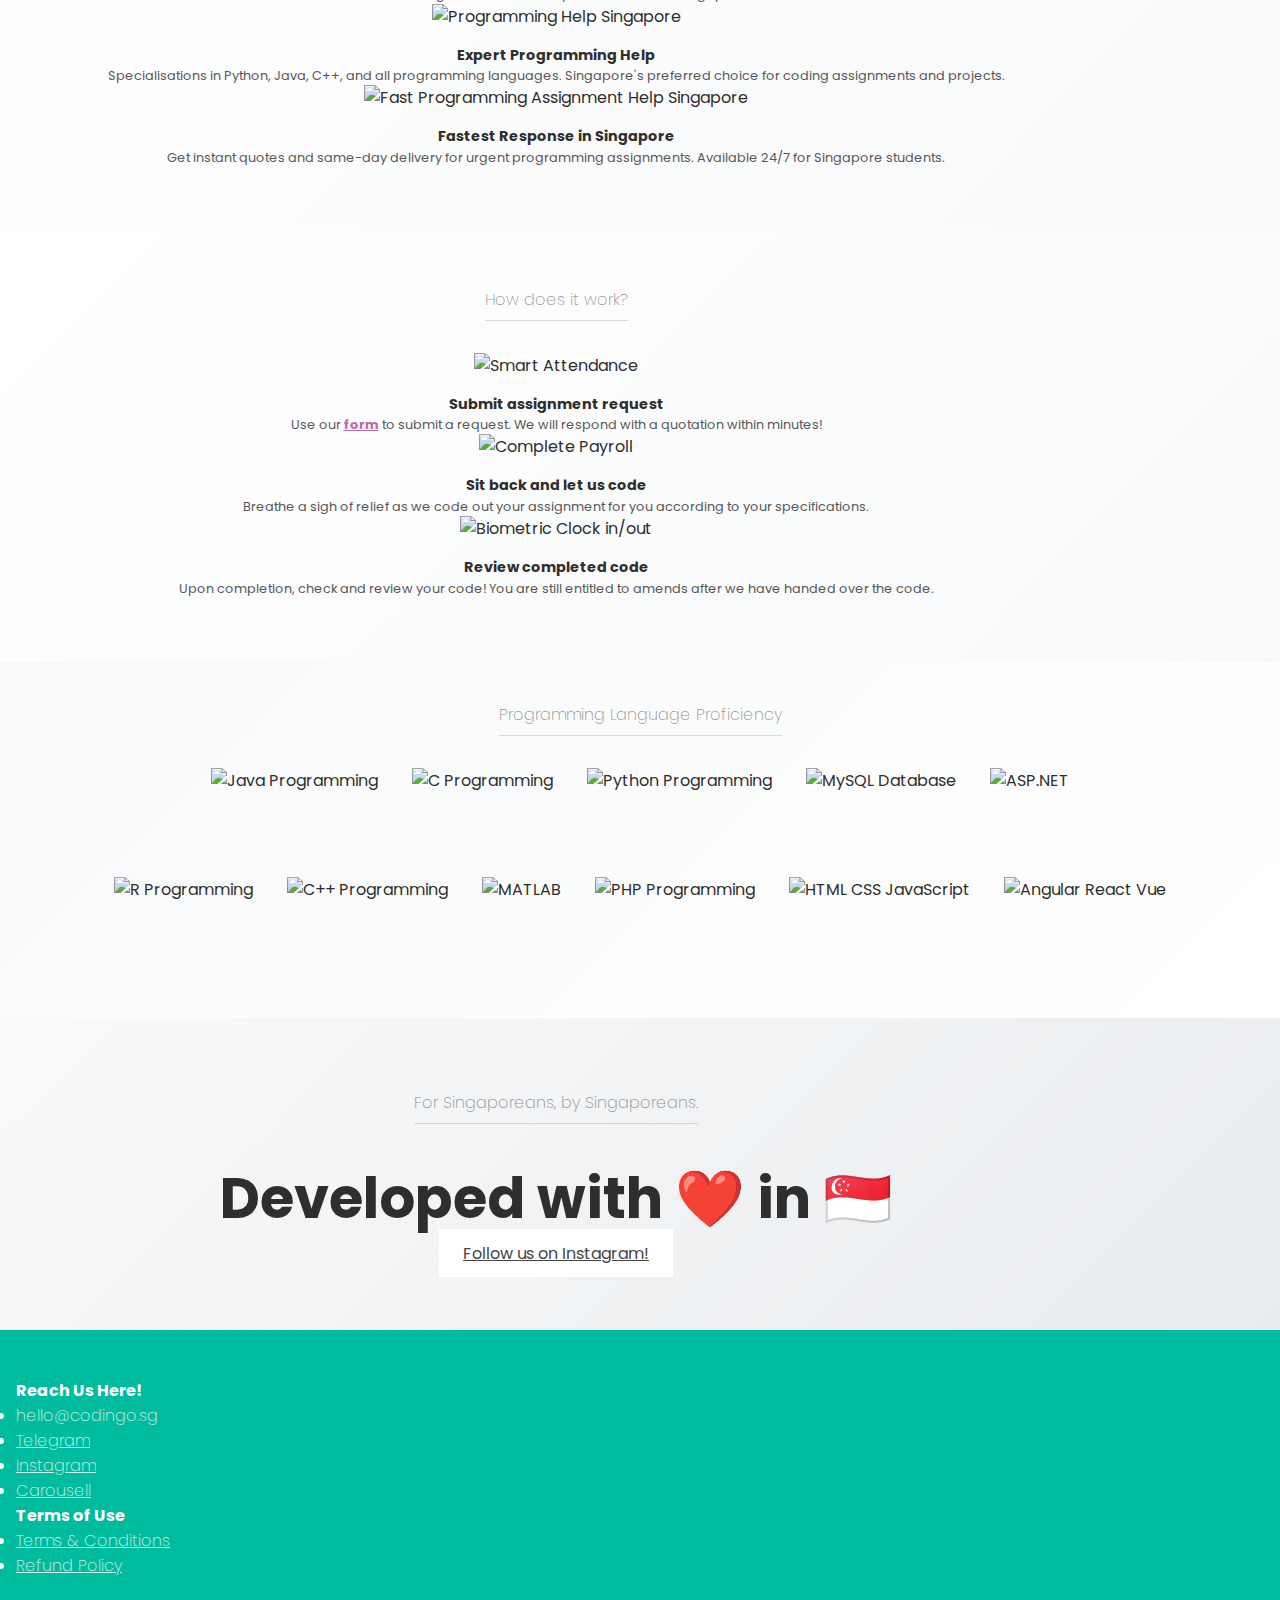
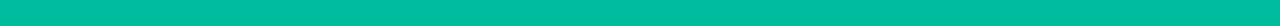
==== commit 9ae5e4ca: "grammar" ====
--- a/public/index.html
+++ b/public/index.html
@@ -539,7 +539,7 @@
                         <article class="slogan-content">
                         <h1>
                                 <span class="slogan-bold" style="font-size: clamp(24px, 5vw, 52px); line-height: 1.2;">Expert Assignment & Coding Help <span style="font-size: clamp(20px, 4vw, 40px); display: inline-block;">👨‍💻✍️</span></span> 
-                                <span style="margin-top: 10px; font-size: clamp(16px, 3vw, 22px); display: block; line-height: 1.4;" class="slogan-bold">5⭐ Rated & Award Winning Assignment & Programming Help Services base in Singapore. Expert coders & professional writers at your disposal.</span>
+                                <span style="margin-top: 10px; font-size: clamp(16px, 3vw, 22px); display: block; line-height: 1.4;" class="slogan-bold">5⭐ Rated & Award Winning Assignment & Programming Help Services based in Singapore. Expert coders & professional writers at your disposal.</span>
                         </h1>
                             <p style="color: black; font-size: clamp(14px, 2.5vw, 18px); line-height: 1.5; margin: 15px 0;">Send us your assignment or questions through WhatsApp or Telegram below! ⬇️ We will reply immediately.</p>
                         <a id="whatsappBtn" class="btn btn-primary btn-lg btn-start" style="margin-top: 10px;"  target="_blank" href="https://bit.ly/3mMpWhH">
@@ -854,7 +854,7 @@
                 <div class="columns">
                     <div class="column col-12">
                         <h3 class="feature-title">
-                        Our Client's Instituitions
+                        Our Client's Institutions
                     </h3>
                         <div class="client-logo">
                             <div class="inst-icon">
@@ -955,7 +955,7 @@
                         <div class="yeo-do-content">
                             <img src="./images/code.png" height="150px" alt="Programming Help Singapore">
                             <h3>Expert Programming Help</h3>
-                            <p>Specialized in Python, Java, C++, and all programming languages. Singapore's preferred choice for coding assignments and projects.</p>
+                            <p>Specialisations in Python, Java, C++, and all programming languages. Singapore's preferred choice for coding assignments and projects.</p>
                         </div>
                     </div>
                     <div class="column col-3 col-sm-12">
@@ -992,8 +992,7 @@
                         <div class="yeo-do-content">
                             <img src="./images/how3.png" height="150px" alt="Biometric Clock in/out">
                             <h3>Review completed code</h3>
-                            <p>Upon completion, check and review your code! You'll still be able to request for minor amends after we have completed.</p>
-                        </div>
+                            <p>Upon completion, check and review your code! You are still entitled to amends after we have handed over the code.                     </div>
                     </div>
                 </div>
             </div>
